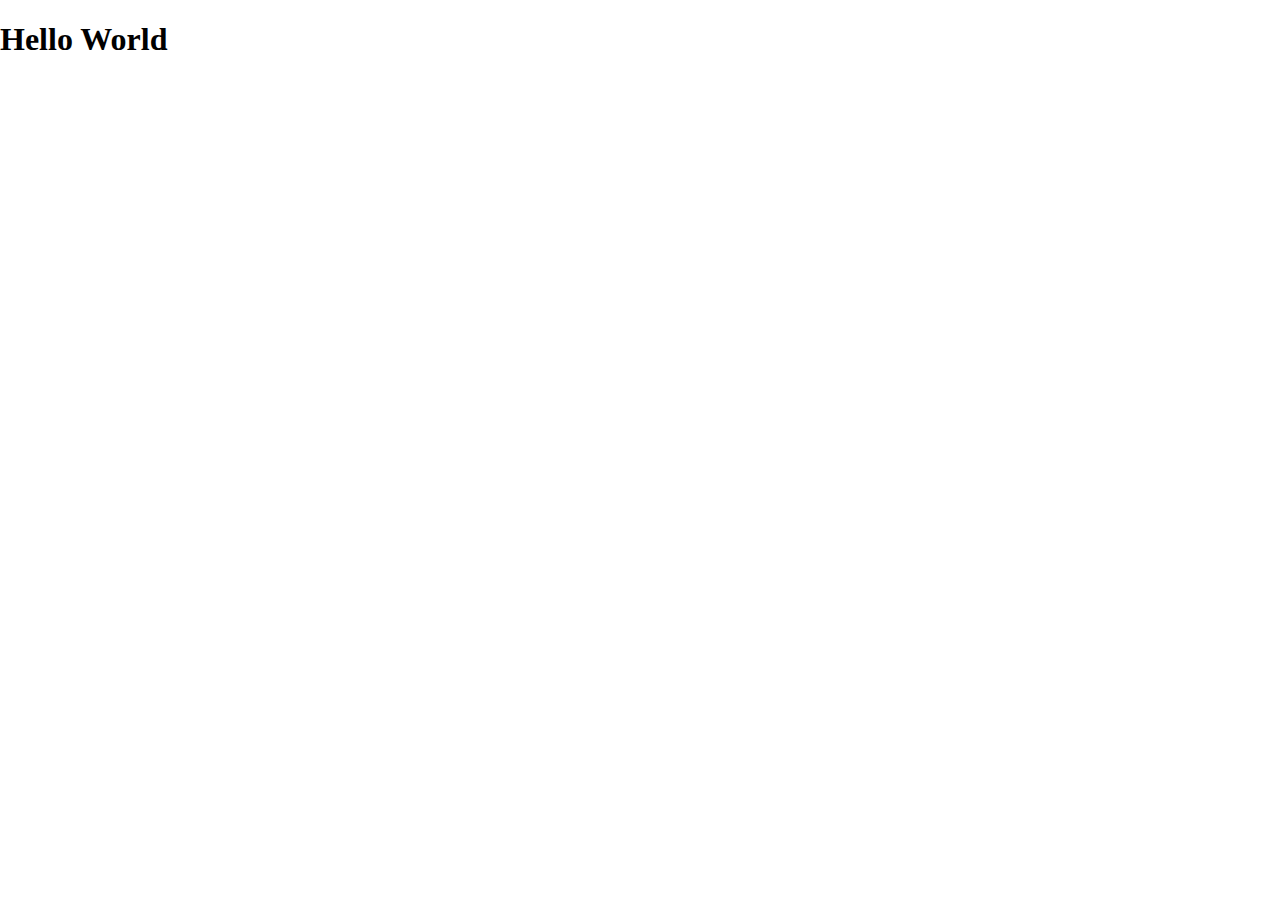
==== index.html @ 60ccfcd6 "first commit" ====
<!DOCTYPE html>
<html lang="en">
  <head>
    <meta charset="UTF-8" />
    <meta http-equiv="X-UA-Compatible" content="IE=edge" />
    <meta name="viewport" content="width=device-width, initial-scale=1.0" />
    <link rel="preconnect" href="https://fonts.googleapis.com">
    <link rel="preconnect" href="https://fonts.gstatic.com" crossorigin>
    <link href="https://fonts.googleapis.com/css2?family=Josefin+Sans:wght@300;400;700&family=Roboto&display=swap" rel="stylesheet">
    <link rel="stylesheet" href="./styles/style.css" />
    <title>Planted</title>
  </head>
  <body>
    <h1 class="style">Hello World</h1>
  </body>
</html>
---- styles/style.css ----
@import url("https://fonts.googleapis.com/css2?family=Roboto:wght@500&display=swap");
html {
  line-height: 1.15;
  -ms-text-size-adjust: 100%;
  -webkit-text-size-adjust: 100%;
}

body {
  margin: 0;
}

article,
aside,
footer,
header,
nav,
section {
  display: block;
}

h1 {
  font-size: 2em;
  margin: 0.67em 0;
}

figcaption,
figure,
main {
  display: block;
}

figure {
  margin: 1em 40px;
}

hr {
  -webkit-box-sizing: content-box;
          box-sizing: content-box;
  height: 0;
  overflow: visible;
}

pre {
  font-family: monospace, monospace;
  font-size: 1em;
}

a {
  background-color: transparent;
  -webkit-text-decoration-skip: objects;
}

abbr[title] {
  border-bottom: none;
  text-decoration: underline;
  -webkit-text-decoration: underline dotted;
          text-decoration: underline dotted;
}

b,
strong {
  font-weight: inherit;
}

b,
strong {
  font-weight: bolder;
}

code,
kbd,
samp {
  font-family: monospace, monospace;
  font-size: 1em;
}

dfn {
  font-style: italic;
}

mark {
  background-color: #ff0;
  color: #000;
}

small {
  font-size: 80%;
}

sub,
sup {
  font-size: 75%;
  line-height: 0;
  position: relative;
  vertical-align: baseline;
}

sub {
  bottom: -0.25em;
}

sup {
  top: -0.5em;
}

audio,
video {
  display: inline-block;
}

audio:not([controls]) {
  display: none;
  height: 0;
}

img {
  border-style: none;
}

svg:not(:root) {
  overflow: hidden;
}

button,
input,
optgroup,
select,
textarea {
  font-family: sans-serif;
  font-size: 100%;
  line-height: 1.15;
  margin: 0;
}

button,
input {
  overflow: visible;
}

button,
select {
  text-transform: none;
}

button,
html [type=button],
[type=reset],
[type=submit] {
  -webkit-appearance: button;
}

button::-moz-focus-inner,
[type=button]::-moz-focus-inner,
[type=reset]::-moz-focus-inner,
[type=submit]::-moz-focus-inner {
  border-style: none;
  padding: 0;
}

button:-moz-focusring,
[type=button]:-moz-focusring,
[type=reset]:-moz-focusring,
[type=submit]:-moz-focusring {
  outline: 1px dotted ButtonText;
}

fieldset {
  padding: 0.35em 0.75em 0.625em;
}

legend {
  -webkit-box-sizing: border-box;
          box-sizing: border-box;
  color: inherit;
  display: table;
  max-width: 100%;
  padding: 0;
  white-space: normal;
}

progress {
  display: inline-block;
  vertical-align: baseline;
}

textarea {
  overflow: auto;
}

[type=checkbox],
[type=radio] {
  -webkit-box-sizing: border-box;
          box-sizing: border-box;
  padding: 0;
}

[type=number]::-webkit-inner-spin-button,
[type=number]::-webkit-outer-spin-button {
  height: auto;
}

[type=search] {
  -webkit-appearance: textfield;
  outline-offset: -2px;
}

[type=search]::-webkit-search-cancel-button,
[type=search]::-webkit-search-decoration {
  -webkit-appearance: none;
}

::-webkit-file-upload-button {
  -webkit-appearance: button;
  font: inherit;
}

details,
menu {
  display: block;
}

summary {
  display: list-item;
}

canvas {
  display: inline-block;
}

template {
  display: none;
}

[hidden] {
  display: none;
}

html {
  -webkit-box-sizing: border-box;
  box-sizing: border-box;
}

*,
*:before,
*:after {
  -webkit-box-sizing: inherit;
          box-sizing: inherit;
}

.sr-only {
  position: absolute;
  width: 1px;
  height: 1px;
  margin: -1px;
  border: 0;
  padding: 0;
  white-space: nowrap;
  -webkit-clip-path: inset(100%);
          clip-path: inset(100%);
  clip: rect(0 0 0 0);
  overflow: hidden;
}
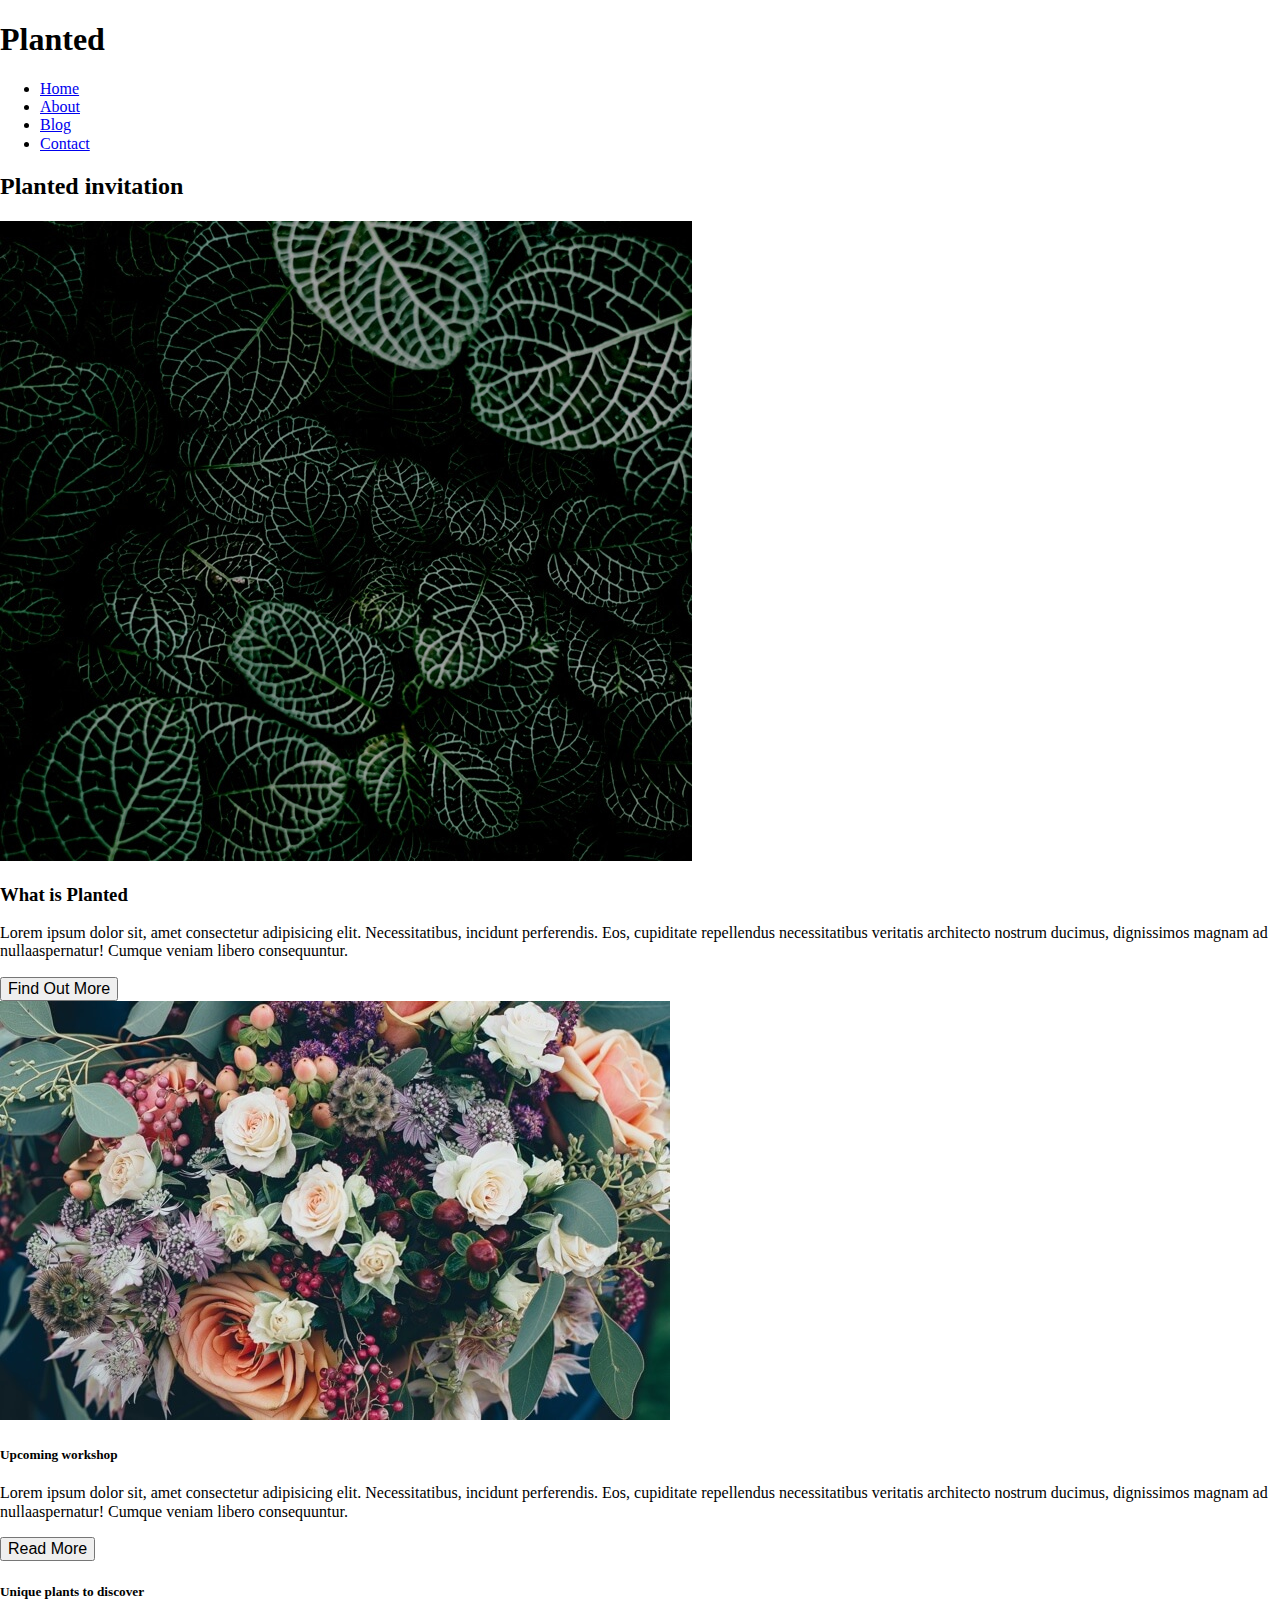
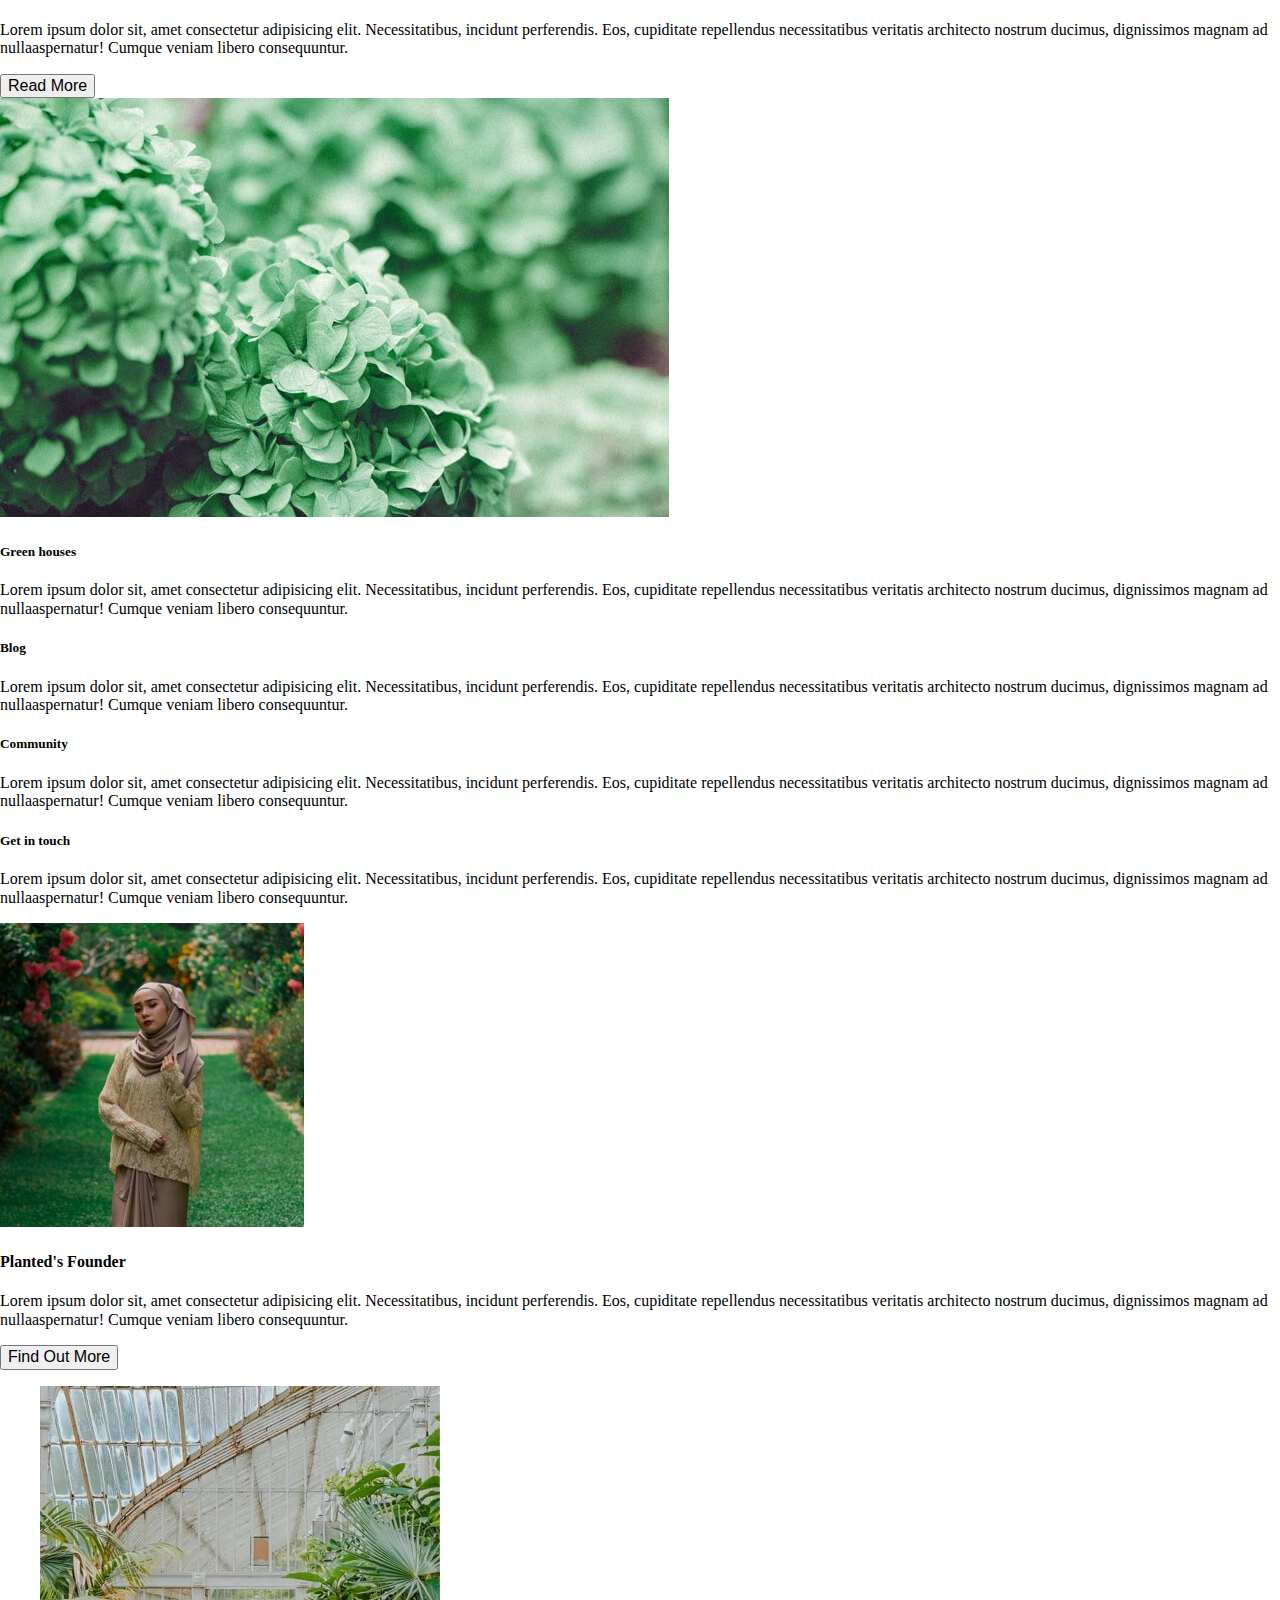
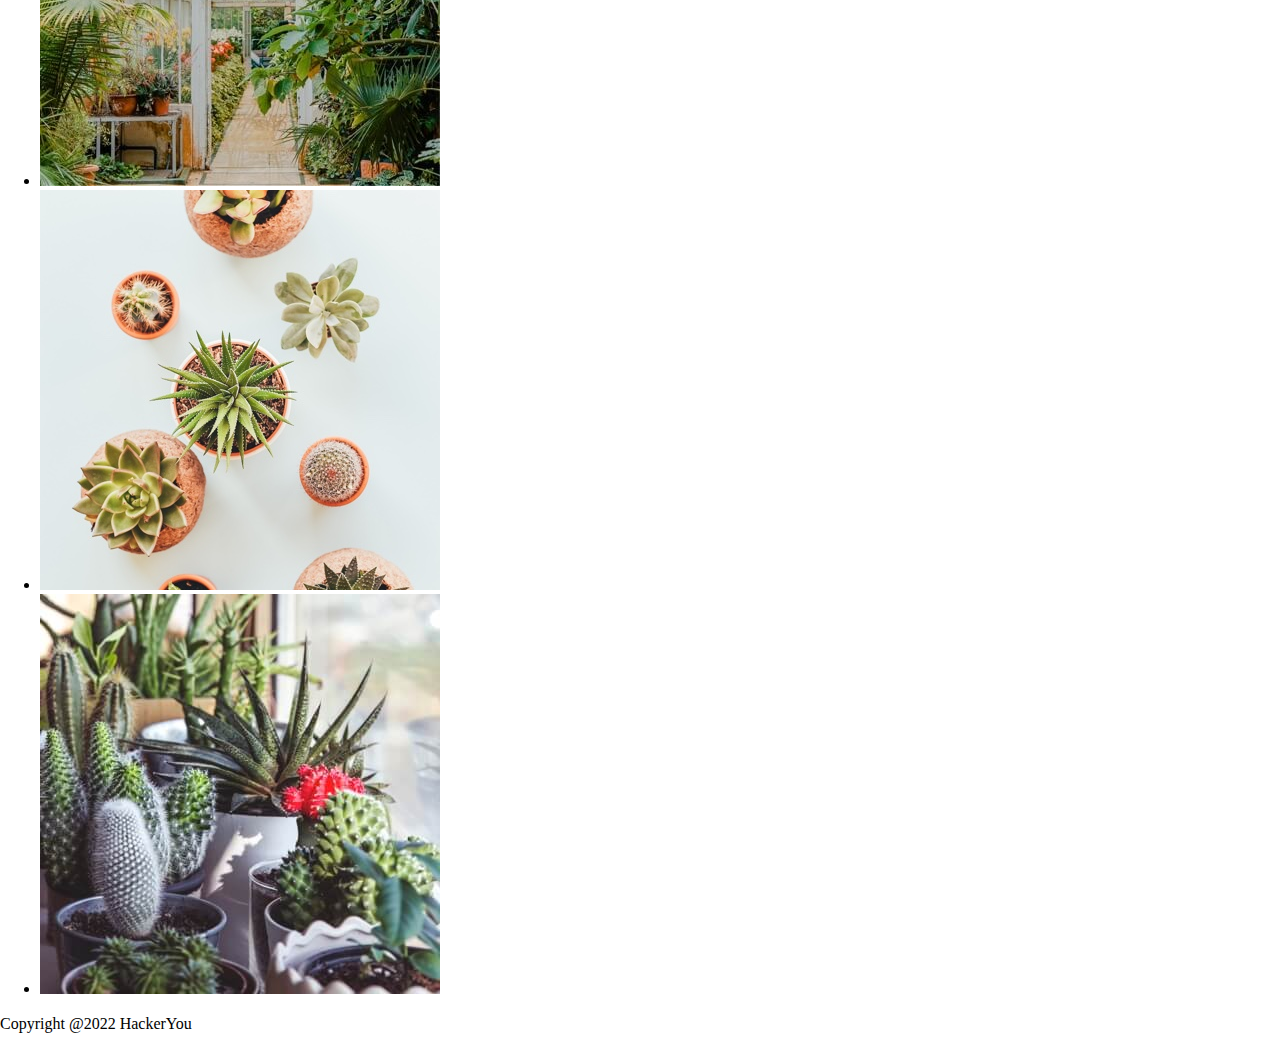
==== commit 60f3e945: "finished the index.html and contact.html files" ====
--- a/index.html
+++ b/index.html
@@ -4,13 +4,191 @@
     <meta charset="UTF-8" />
     <meta http-equiv="X-UA-Compatible" content="IE=edge" />
     <meta name="viewport" content="width=device-width, initial-scale=1.0" />
-    <link rel="preconnect" href="https://fonts.googleapis.com">
-    <link rel="preconnect" href="https://fonts.gstatic.com" crossorigin>
-    <link href="https://fonts.googleapis.com/css2?family=Josefin+Sans:wght@300;400;700&family=Roboto&display=swap" rel="stylesheet">
+    <link rel="preconnect" href="https://fonts.googleapis.com" />
+    <link rel="preconnect" href="https://fonts.gstatic.com" crossorigin />
+    <link
+      href="https://fonts.googleapis.com/css2?family=Josefin+Sans:wght@300;400;700&family=Roboto&display=swap"
+      rel="stylesheet"
+    />
     <link rel="stylesheet" href="./styles/style.css" />
     <title>Planted</title>
   </head>
   <body>
-    <h1 class="style">Hello World</h1>
+    <header>
+      <div class="headerNav wrapper">
+        <nav class="nav">
+          <h1>Planted</h1>
+          <ul>
+            <li><a href="#home">Home</a></li>
+            <li><a href="#about">About</a></li>
+            <li><a href="#blog">Blog</a></li>
+            <li><a href="#contact">Contact</a></li>
+          </ul>
+        </nav>
+      </div>
+
+      <div class="headerContent wrapper">
+        <div class="contentContainer">
+          <h2>Planted <span>invitation</span></h2>
+        </div>
+      </div>
+      <div class="headerImgContainer wrapper">
+        <img
+          src="./planted-final-assets/header-box.jpg"
+          alt="An arial view of multiple leaves of plants"
+        />
+      </div>
+    </header>
+    <main>
+      <section class="about" id="about">
+        <div class="aboutContainer wrapper">
+          <h3>What is Planted</h3>
+          <p>
+            Lorem ipsum dolor sit, amet consectetur adipisicing elit.
+            Necessitatibus, incidunt perferendis. Eos, cupiditate repellendus
+            necessitatibus veritatis architecto nostrum ducimus, dignissimos
+            magnam ad nullaaspernatur! Cumque veniam libero consequuntur.
+          </p>
+          <button class="solid">Find Out More</button>
+        </div>
+      </section>
+
+      <section class="workshop" id="workshop">
+        <div class="workshopImgContainer wrapper">
+          <img
+            src="./planted-final-assets/left-flowers.jpg"
+            alt="A flower bouquet of different flower types"
+          />
+        </div>
+
+        <div class="workshopContent wrapper">
+          <div class="contentContainer">
+            <h5>Upcoming workshop</h5>
+            <p>
+              Lorem ipsum dolor sit, amet consectetur adipisicing elit.
+              Necessitatibus, incidunt perferendis. Eos, cupiditate repellendus
+              necessitatibus veritatis architecto nostrum ducimus, dignissimos
+              magnam ad nullaaspernatur! Cumque veniam libero consequuntur.
+            </p>
+            <button>Read More</button>
+          </div>
+        </div>
+
+        <div class="discoverContent wrapper">
+          <div class="contentContainer">
+            <h5>Unique plants to discover</h5>
+            <p>
+              Lorem ipsum dolor sit, amet consectetur adipisicing elit.
+              Necessitatibus, incidunt perferendis. Eos, cupiditate repellendus
+              necessitatibus veritatis architecto nostrum ducimus, dignissimos
+              magnam ad nullaaspernatur! Cumque veniam libero consequuntur.
+            </p>
+            <button>Read More</button>
+          </div>
+        </div>
+
+        <div class="discoverImgContainer wrapper">
+          <img
+            src="./planted-final-assets/right-flowers.jpg"
+            alt="Green plant of some sort"
+          />
+        </div>
+      </section>
+
+      <section class="icons" id="icons">
+        <div class="four-icons wrapper">
+          <div class="contentContainer">
+            <h5>Green houses</h5>
+            <p>
+              Lorem ipsum dolor sit, amet consectetur adipisicing elit.
+              Necessitatibus, incidunt perferendis. Eos, cupiditate repellendus
+              necessitatibus veritatis architecto nostrum ducimus, dignissimos
+              magnam ad nullaaspernatur! Cumque veniam libero consequuntur.
+            </p>
+          </div>
+          <div class="contentContainer">
+            <h5>Blog</h5>
+            <p>
+              Lorem ipsum dolor sit, amet consectetur adipisicing elit.
+              Necessitatibus, incidunt perferendis. Eos, cupiditate repellendus
+              necessitatibus veritatis architecto nostrum ducimus, dignissimos
+              magnam ad nullaaspernatur! Cumque veniam libero consequuntur.
+            </p>
+          </div>
+          <div class="contentContainer">
+            <h5>Community</h5>
+            <p>
+              Lorem ipsum dolor sit, amet consectetur adipisicing elit.
+              Necessitatibus, incidunt perferendis. Eos, cupiditate repellendus
+              necessitatibus veritatis architecto nostrum ducimus, dignissimos
+              magnam ad nullaaspernatur! Cumque veniam libero consequuntur.
+            </p>
+          </div>
+          <div class="contentContainer">
+            <h5>Get in touch</h5>
+            <p>
+              Lorem ipsum dolor sit, amet consectetur adipisicing elit.
+              Necessitatibus, incidunt perferendis. Eos, cupiditate repellendus
+              necessitatibus veritatis architecto nostrum ducimus, dignissimos
+              magnam ad nullaaspernatur! Cumque veniam libero consequuntur.
+            </p>
+          </div>
+        </div>
+      </section>
+
+      <section class="background-img" id="background-img"></section>
+
+      <section class="founder" id="founder">
+        <div class="founder wrapper">
+          <div class="imageContainer">
+            <img
+              src="./planted-final-assets/founder.jpg"
+              alt="Planted's founder picture in a garden."
+            />
+          </div>
+          <div class="textContainer">
+            <h4>Planted's Founder</h4>
+            <p>
+              Lorem ipsum dolor sit, amet consectetur adipisicing elit.
+              Necessitatibus, incidunt perferendis. Eos, cupiditate repellendus
+              necessitatibus veritatis architecto nostrum ducimus, dignissimos
+              magnam ad nullaaspernatur! Cumque veniam libero consequuntur.
+            </p>
+          </div>
+          <button class="solid">Find Out More</button>
+        </div>
+      </section>
+
+      <section class="gallery" id="gallery">
+        <div class="gallery wrapper">
+          <ul>
+            <li>
+              <img
+                src="./planted-final-assets/gallery-image-1.jpg"
+                alt="A greenhouse building with plants"
+              />
+            </li>
+            <li>
+              <img
+                src="./planted-final-assets/gallery-image-2.jpg"
+                alt="Cactus Plants"
+              />
+            </li>
+            <li>
+              <img
+                src="./planted-final-assets/gallery-image-3.jpg"
+                alt="More Cactus Plants"
+              />
+            </li>
+          </ul>
+        </div>
+      </section>
+
+      <div class="copyright">
+        <div class="wrapper">
+          <p class="smallCopy">Copyright @2022 HackerYou</p>
+        </div>
+      </div>
+    </main>
   </body>
 </html>
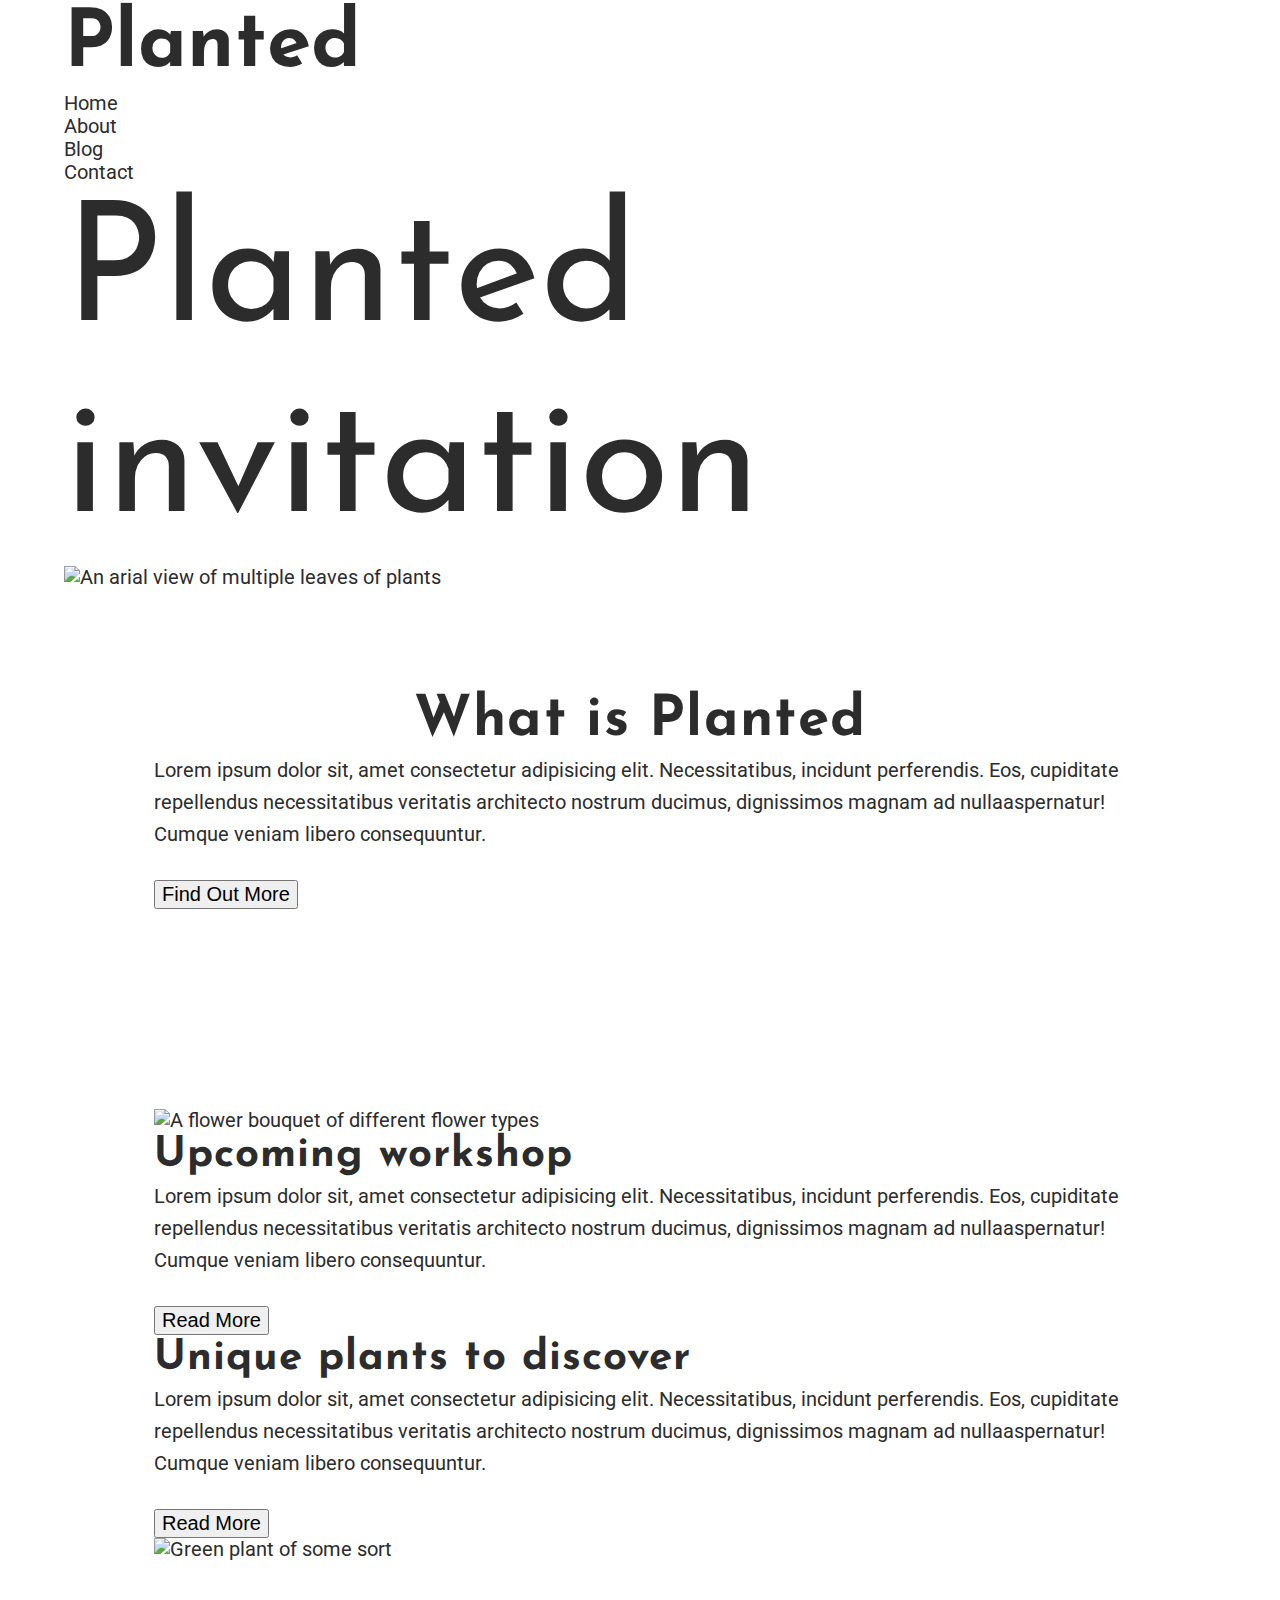
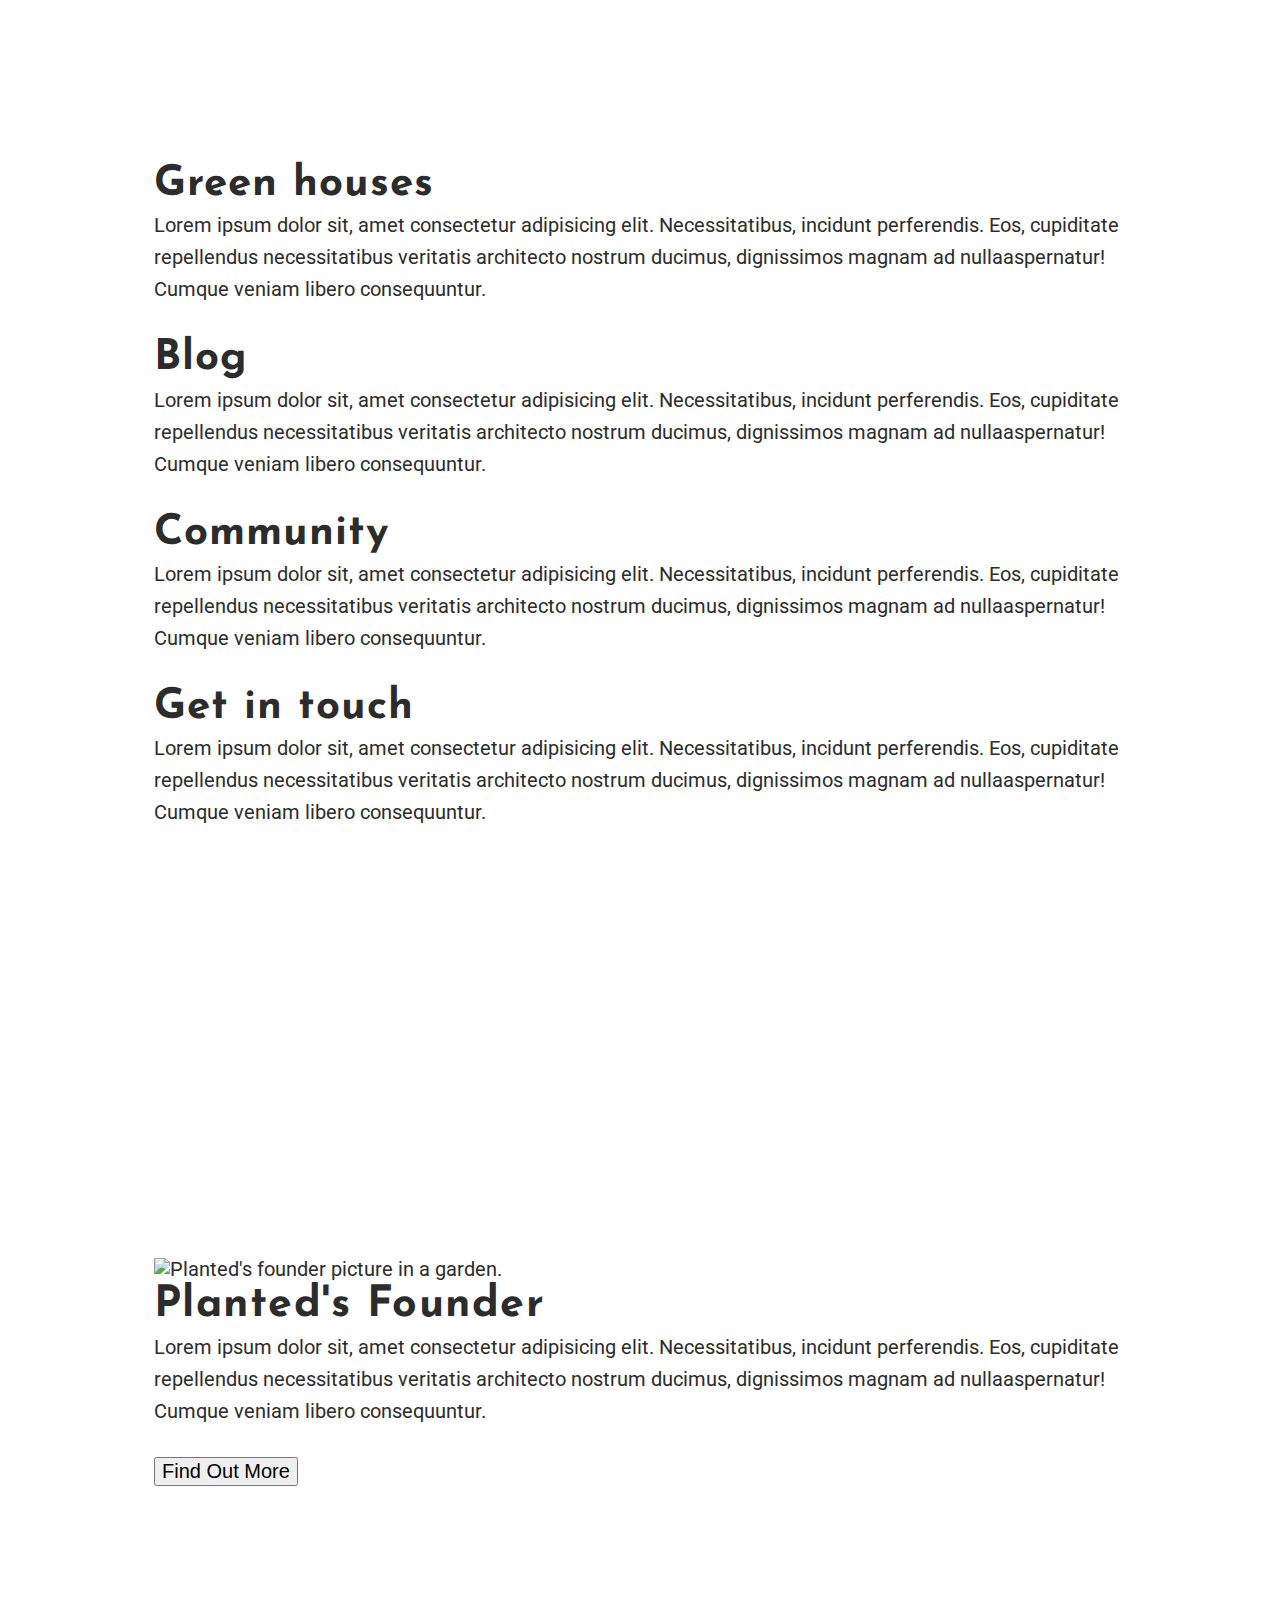
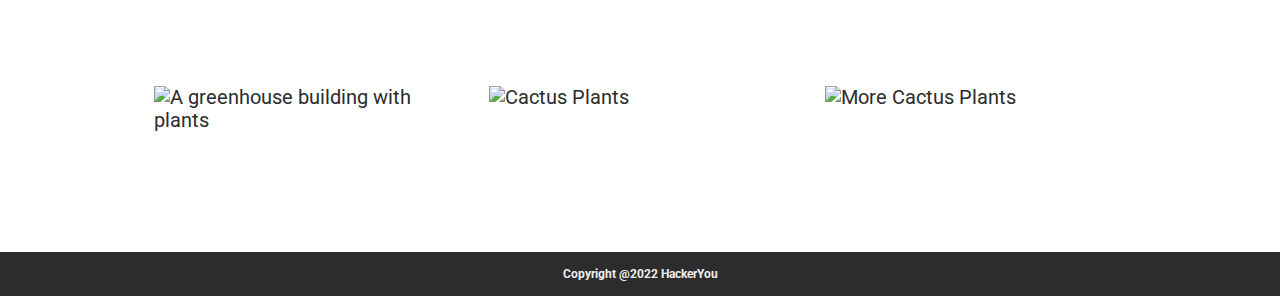
==== commit fd380a0f: "finished the typography partial and the gallery section" ====
--- a/index.html
+++ b/index.html
@@ -17,7 +17,7 @@
     <header>
       <div class="headerNav wrapper">
         <nav class="nav">
-          <h1>Planted</h1>
+          <h2>Planted</h2>
           <ul>
             <li><a href="#home">Home</a></li>
             <li><a href="#about">About</a></li>
@@ -29,12 +29,12 @@
 
       <div class="headerContent wrapper">
         <div class="contentContainer">
-          <h2>Planted <span>invitation</span></h2>
+          <h1>Planted <span>invitation</span></h1>
         </div>
       </div>
       <div class="headerImgContainer wrapper">
         <img
-          src="./planted-final-assets/header-box.jpg"
+          src="./assets/header-box.jpg"
           alt="An arial view of multiple leaves of plants"
         />
       </div>
@@ -56,7 +56,7 @@
       <section class="workshop" id="workshop">
         <div class="workshopImgContainer wrapper">
           <img
-            src="./planted-final-assets/left-flowers.jpg"
+            src="./assets/left-flowers.jpg"
             alt="A flower bouquet of different flower types"
           />
         </div>
@@ -89,7 +89,7 @@
 
         <div class="discoverImgContainer wrapper">
           <img
-            src="./planted-final-assets/right-flowers.jpg"
+            src="./assets/right-flowers.jpg"
             alt="Green plant of some sort"
           />
         </div>
@@ -142,7 +142,7 @@
         <div class="founder wrapper">
           <div class="imageContainer">
             <img
-              src="./planted-final-assets/founder.jpg"
+              src="./assets/founder.jpg"
               alt="Planted's founder picture in a garden."
             />
           </div>
@@ -164,19 +164,19 @@
           <ul>
             <li>
               <img
-                src="./planted-final-assets/gallery-image-1.jpg"
+                src="./assets/gallery-image-1.jpg"
                 alt="A greenhouse building with plants"
               />
             </li>
             <li>
               <img
-                src="./planted-final-assets/gallery-image-2.jpg"
+                src="./assets/gallery-image-2.jpg"
                 alt="Cactus Plants"
               />
             </li>
             <li>
               <img
-                src="./planted-final-assets/gallery-image-3.jpg"
+                src="./assets/gallery-image-3.jpg"
                 alt="More Cactus Plants"
               />
             </li>
--- a/styles/style.css
+++ b/styles/style.css
@@ -1,4 +1,3 @@
-@import url("https://fonts.googleapis.com/css2?family=Roboto:wght@500&display=swap");
 html {
   line-height: 1.15;
   -ms-text-size-adjust: 100%;
@@ -259,4 +258,143 @@
           clip-path: inset(100%);
   clip: rect(0 0 0 0);
   overflow: hidden;
+}
+
+html {
+  font-size: 125%;
+}
+
+body {
+  font-family: "Roboto", sans-serif;
+  font-size: 1rem;
+  color: #2C2C2C;
+}
+
+h1,
+h2,
+h3,
+h4,
+h5,
+h6,
+blockquote {
+  font-family: "Josefin Sans";
+  font-weight: normal;
+  color: #2C2C2C;
+  margin: 0;
+}
+
+h1 {
+  font-size: 8.3rem;
+}
+
+h2 {
+  font-size: 4rem;
+  line-height: 4.6rem;
+  font-weight: bold;
+}
+
+h3 {
+  font-size: 2.815rem;
+  font-weight: bold;
+  letter-spacing: 1.3px;
+  text-align: center;
+}
+
+h4 {
+  font-size: 2.15rem;
+  font-weight: bold;
+  letter-spacing: 1.3px;
+}
+
+h5 {
+  font-size: 2.1rem;
+  font-weight: bold;
+  letter-spacing: 1px;
+}
+
+h6 {
+  font-size: 1.6rem;
+  font-weight: bold;
+  letter-spacing: 1px;
+}
+
+p {
+  line-height: 1.6rem;
+  font-size: 1rem;
+  margin: 0 0 30px 0;
+}
+p.smallCopy {
+  font-size: 0.6rem;
+  line-height: 1.2rem;
+  font-weight: bold;
+  margin: 0;
+}
+
+ul,
+li,
+a,
+input {
+  padding: 0;
+  margin: 0;
+}
+
+ul {
+  list-style: none;
+}
+
+a {
+  text-decoration: none;
+  color: inherit;
+  cursor: pointer;
+  -webkit-transition: 0.3s;
+  transition: 0.3s;
+}
+
+.wrapper {
+  max-width: 1260px;
+  width: 90%;
+  margin: 0 auto;
+}
+
+img {
+  max-width: 100%;
+  display: block;
+  height: auto;
+}
+
+section {
+  padding: 100px;
+}
+
+.gallery {
+  background-size: cover;
+}
+
+.gallery h2 {
+  text-align: center;
+  margin-bottom: 40px;
+}
+
+.gallery ul {
+  display: -webkit-box;
+  display: -ms-flexbox;
+  display: flex;
+  -ms-flex-wrap: wrap;
+      flex-wrap: wrap;
+  -webkit-box-pack: justify;
+      -ms-flex-pack: justify;
+          justify-content: space-between;
+}
+
+.gallery li {
+  -ms-flex-preferred-size: 31%;
+      flex-basis: 31%;
+  margin-bottom: 20px;
+}
+
+.copyright {
+  padding: 10px 0;
+  text-align: center;
+  background-color: #2C2C2C;
+  color: #F0EFED;
 }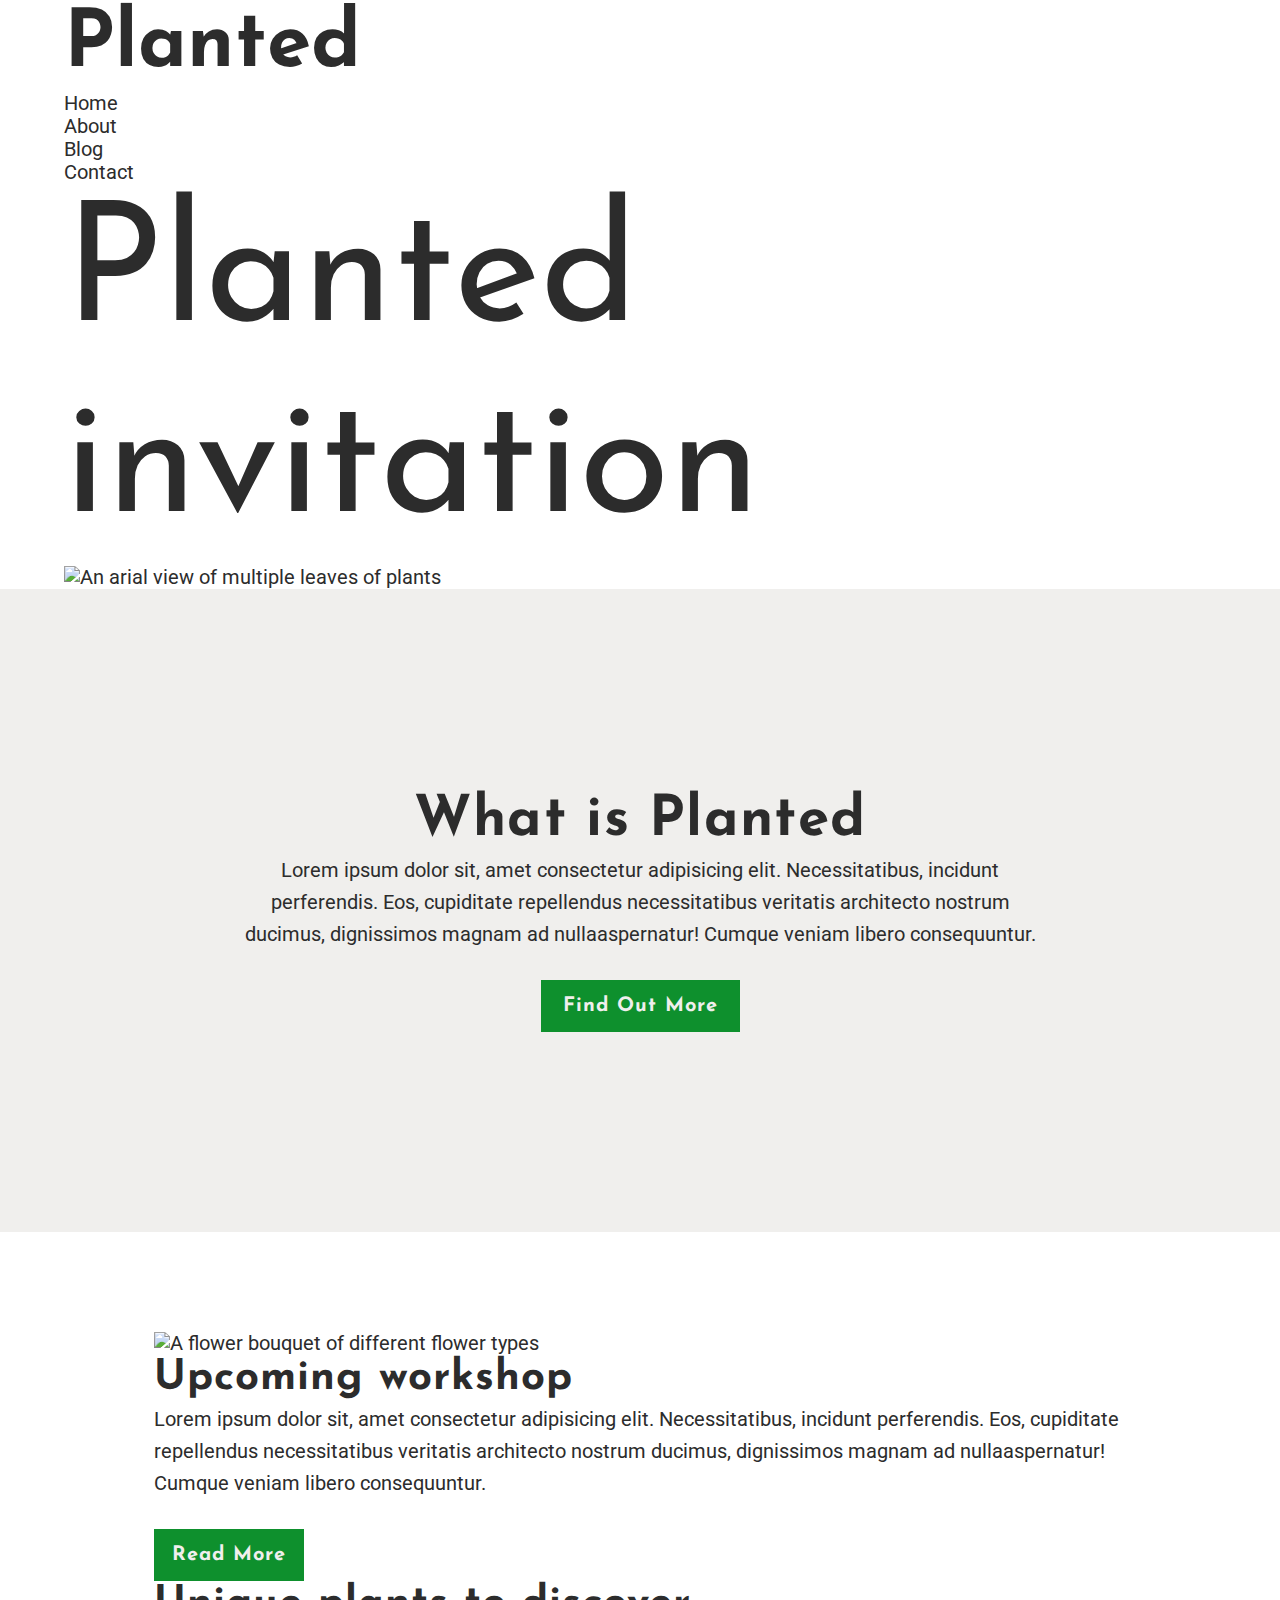
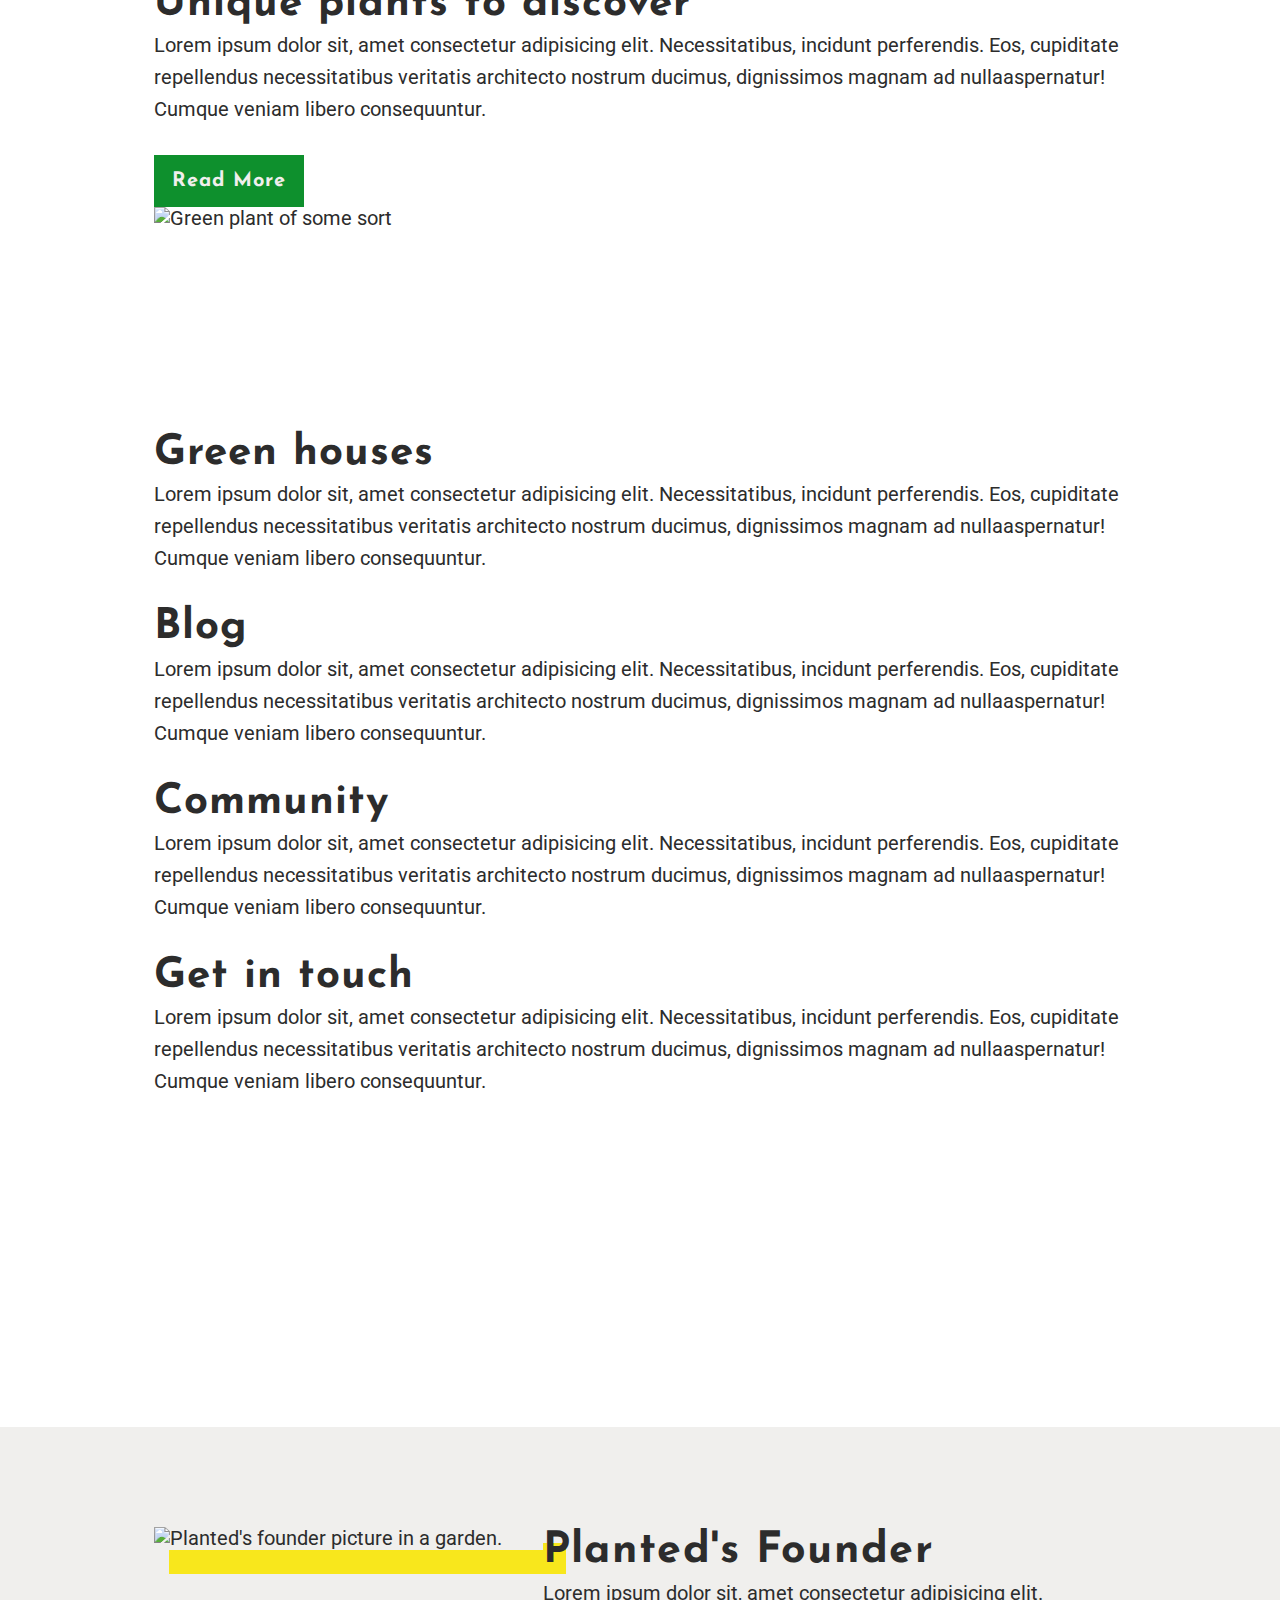
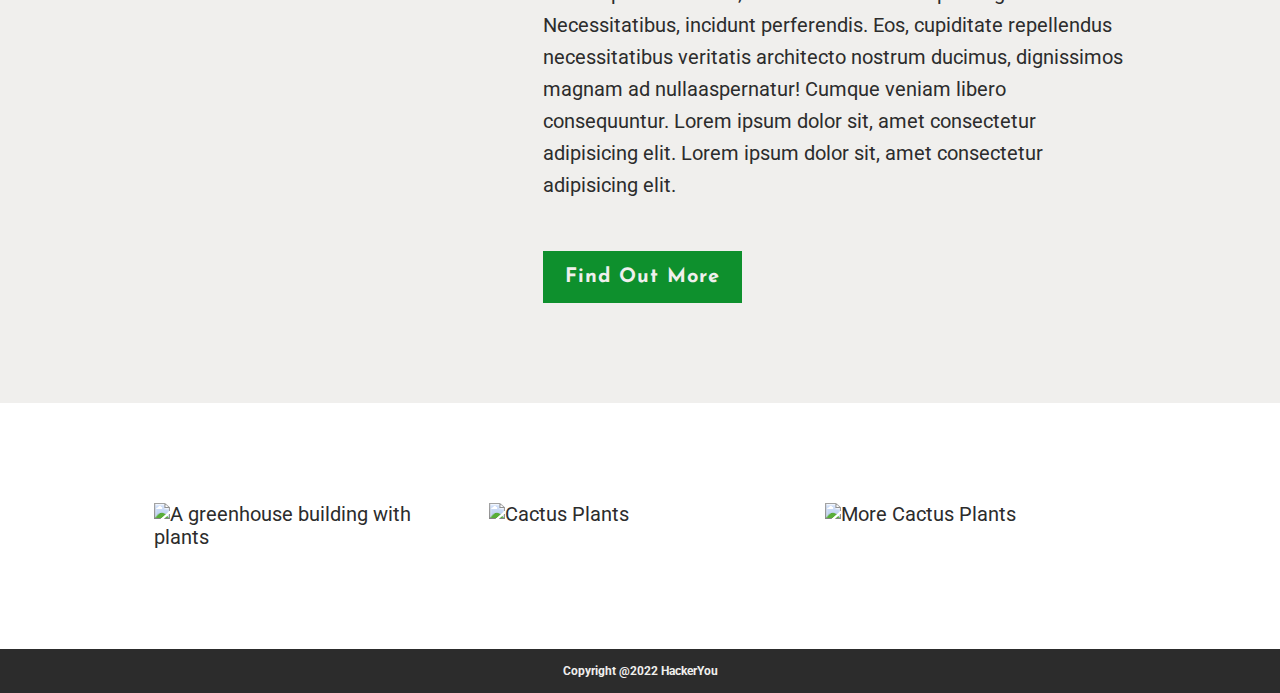
==== commit 5151d75e: "finished the founder section and the about section of the home page" ====
--- a/index.html
+++ b/index.html
@@ -153,9 +153,11 @@
               Necessitatibus, incidunt perferendis. Eos, cupiditate repellendus
               necessitatibus veritatis architecto nostrum ducimus, dignissimos
               magnam ad nullaaspernatur! Cumque veniam libero consequuntur.
+              Lorem ipsum dolor sit, amet consectetur adipisicing elit.
+              Lorem ipsum dolor sit, amet consectetur adipisicing elit.
             </p>
+            <button class="solid">Find Out More</button>
           </div>
-          <button class="solid">Find Out More</button>
         </div>
       </section>
 
--- a/styles/style.css
+++ b/styles/style.css
@@ -362,6 +362,32 @@
   height: auto;
 }
 
+button {
+  font-family: "Josefin Sans";
+  color: #F0EFED;
+  font-size: 1rem;
+  font-weight: bold;
+  text-align: center;
+  line-height: 1.6rem;
+  letter-spacing: 1px;
+  cursor: pointer;
+  -webkit-transition: 0.3s;
+  transition: 0.3s;
+  background-color: #0E902D;
+  padding: 8px 16px;
+  border: 2px solid #0E902D;
+}
+button.solid {
+  color: #F0EFED;
+  background-color: #0E902D;
+  padding: 8px 20px;
+}
+button.submit {
+  color: #F0EFED;
+  background-color: #0E902D;
+  padding: 8px 200px;
+}
+
 section {
   padding: 100px;
 }
@@ -369,12 +395,10 @@
 .gallery {
   background-size: cover;
 }
-
 .gallery h2 {
   text-align: center;
   margin-bottom: 40px;
 }
-
 .gallery ul {
   display: -webkit-box;
   display: -ms-flexbox;
@@ -385,11 +409,37 @@
       -ms-flex-pack: justify;
           justify-content: space-between;
 }
-
 .gallery li {
   -ms-flex-preferred-size: 31%;
       flex-basis: 31%;
-  margin-bottom: 20px;
+}
+
+.about {
+  padding: 200px;
+  background-color: #F0EFED;
+}
+.about .aboutContainer {
+  text-align: center;
+}
+
+.founder {
+  background: #F0EFED;
+  display: -webkit-box;
+  display: -ms-flexbox;
+  display: flex;
+}
+.founder .imageContainer {
+  width: 40%;
+}
+.founder img {
+  -webkit-box-shadow: 20px 0px 0px -20px #F8E71C, 19px 20px 0px 4px #F8E71C;
+          box-shadow: 20px 0px 0px -20px #F8E71C, 19px 20px 0px 4px #F8E71C;
+}
+.founder .textContainer {
+  width: 60%;
+}
+.founder .solid {
+  margin-top: 20px;
 }
 
 .copyright {
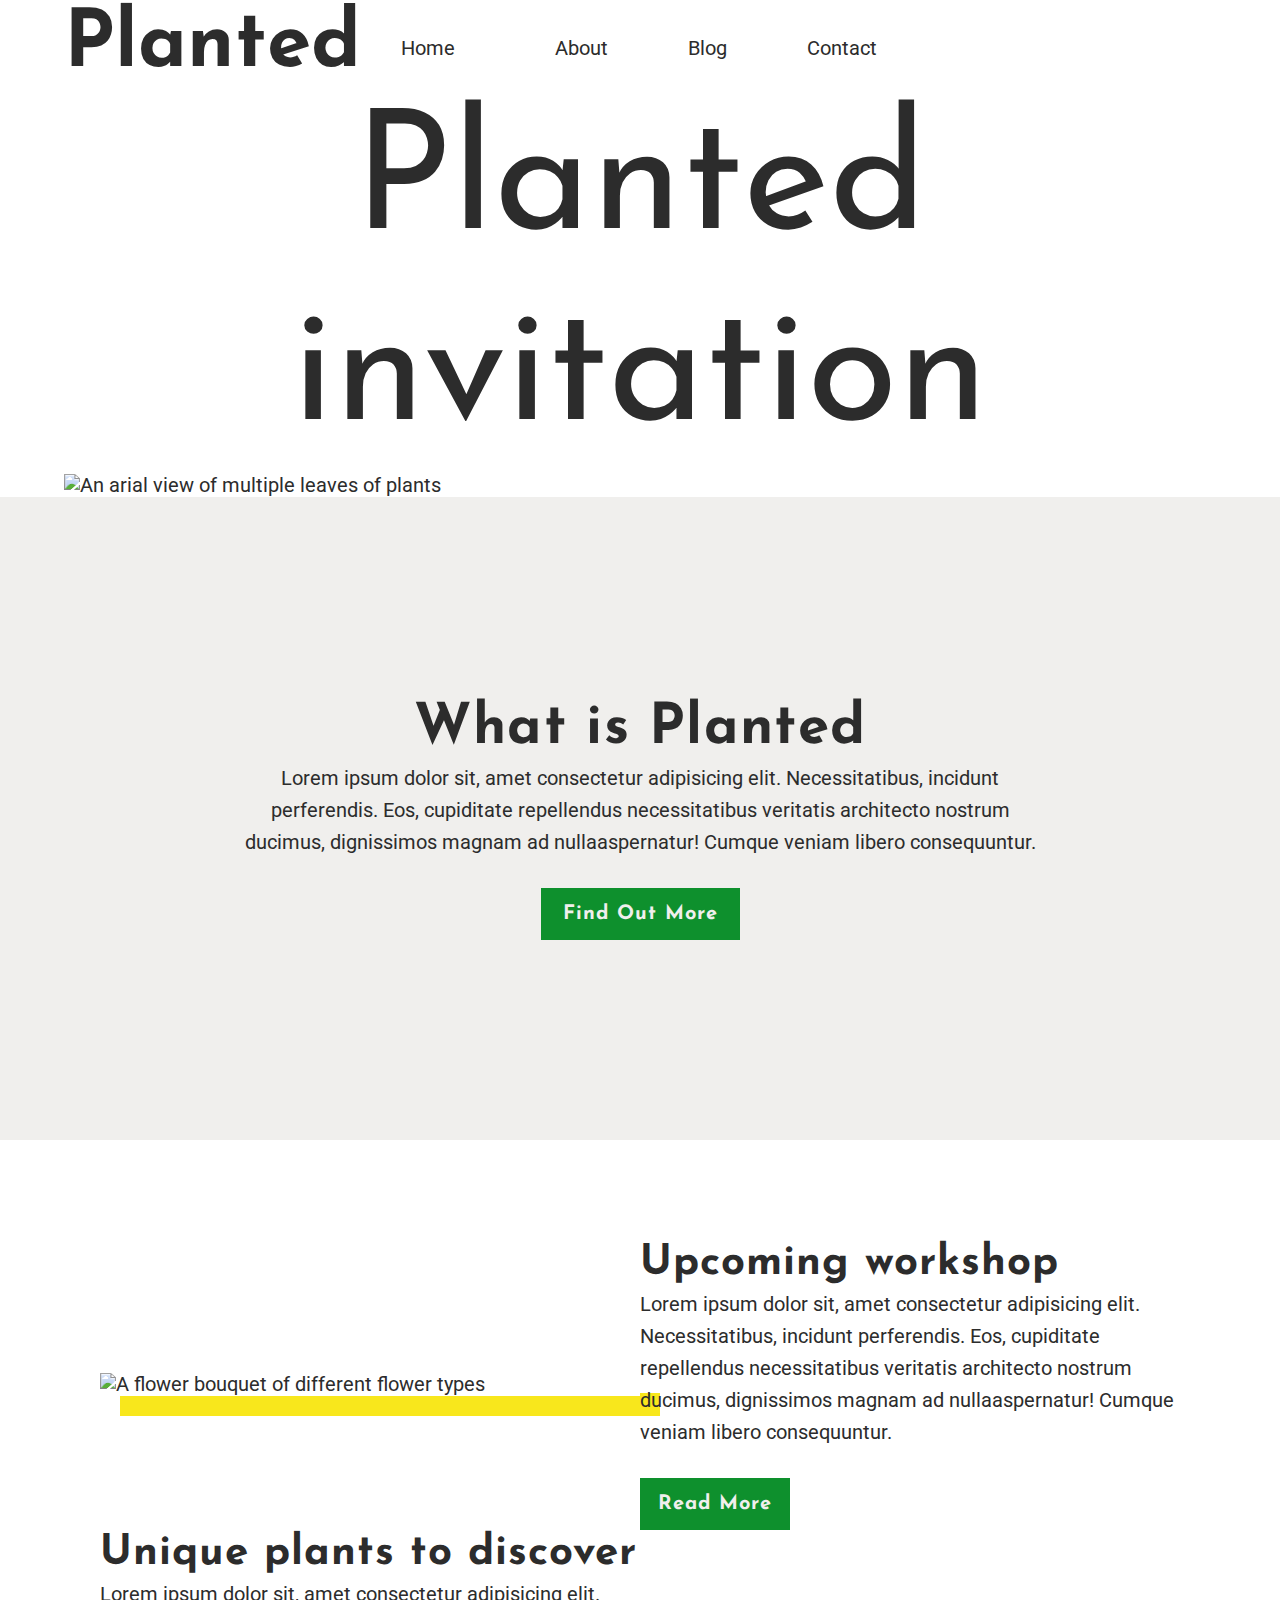
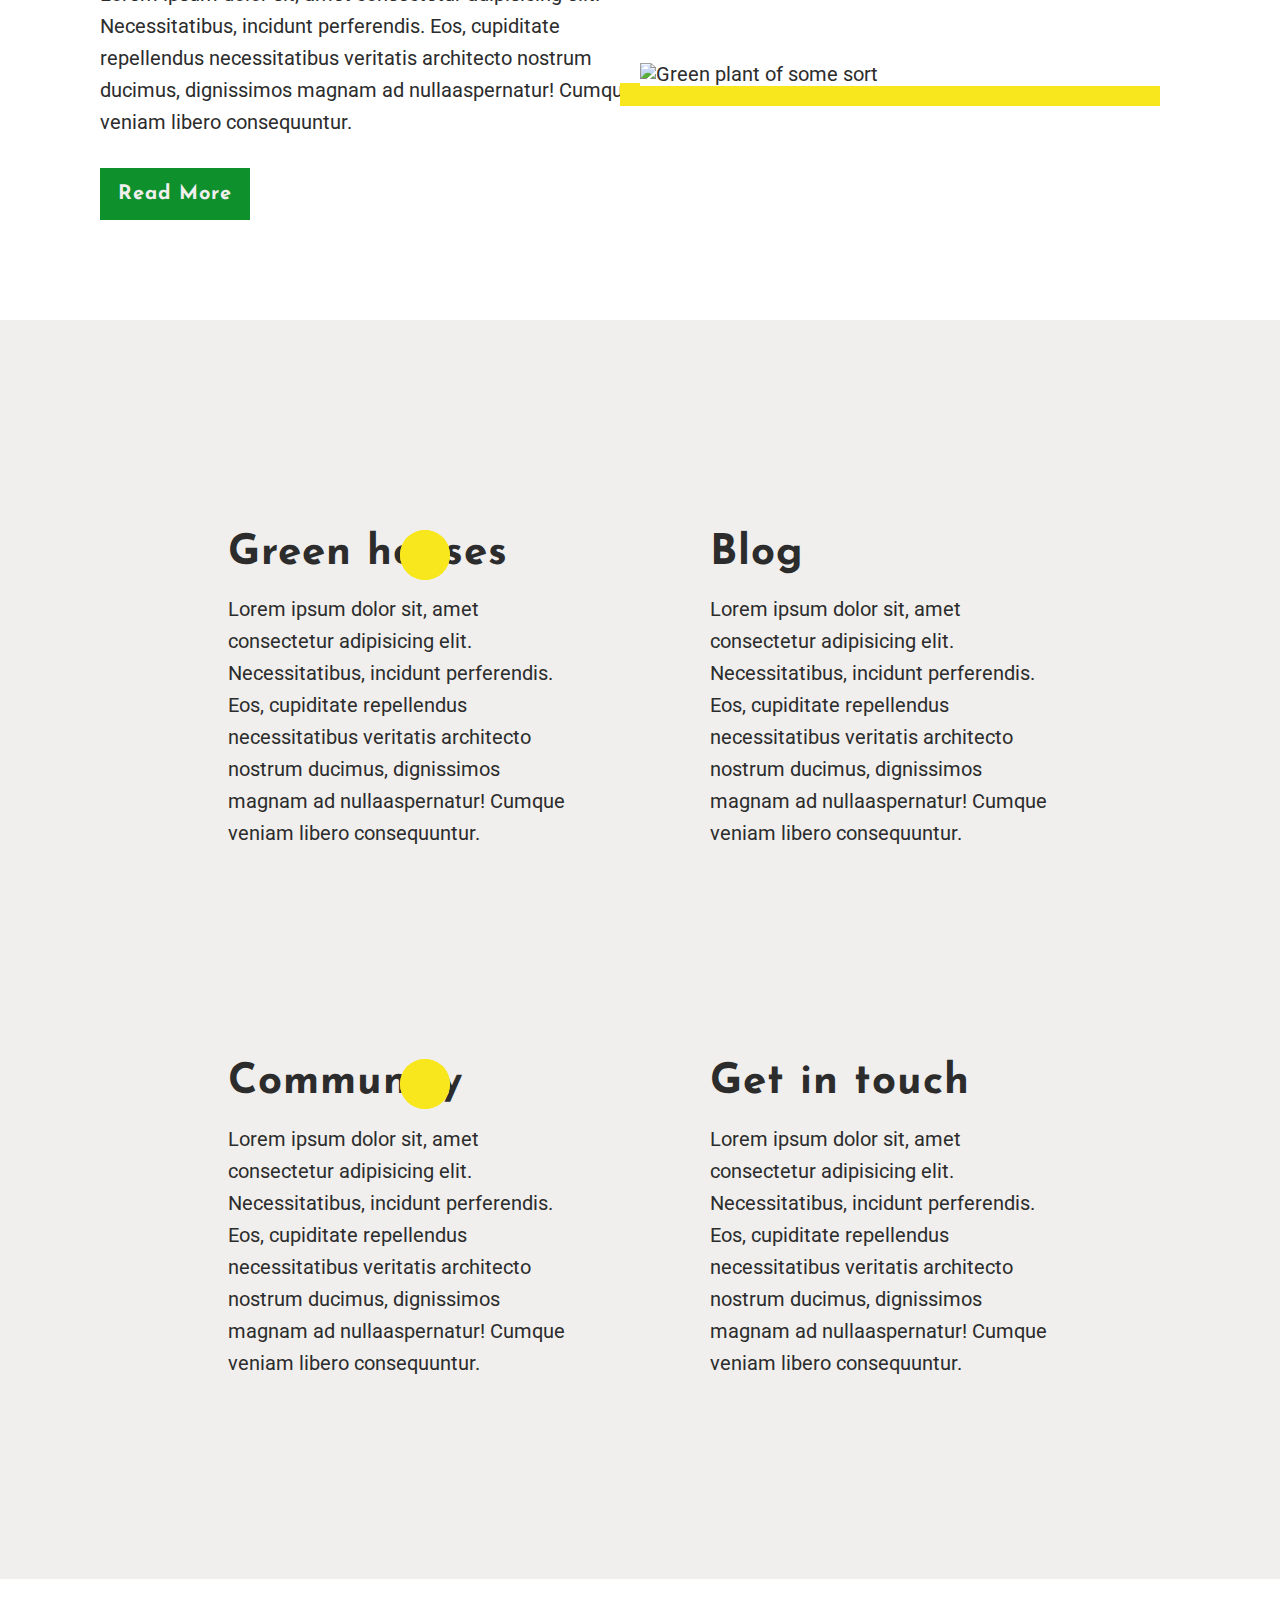
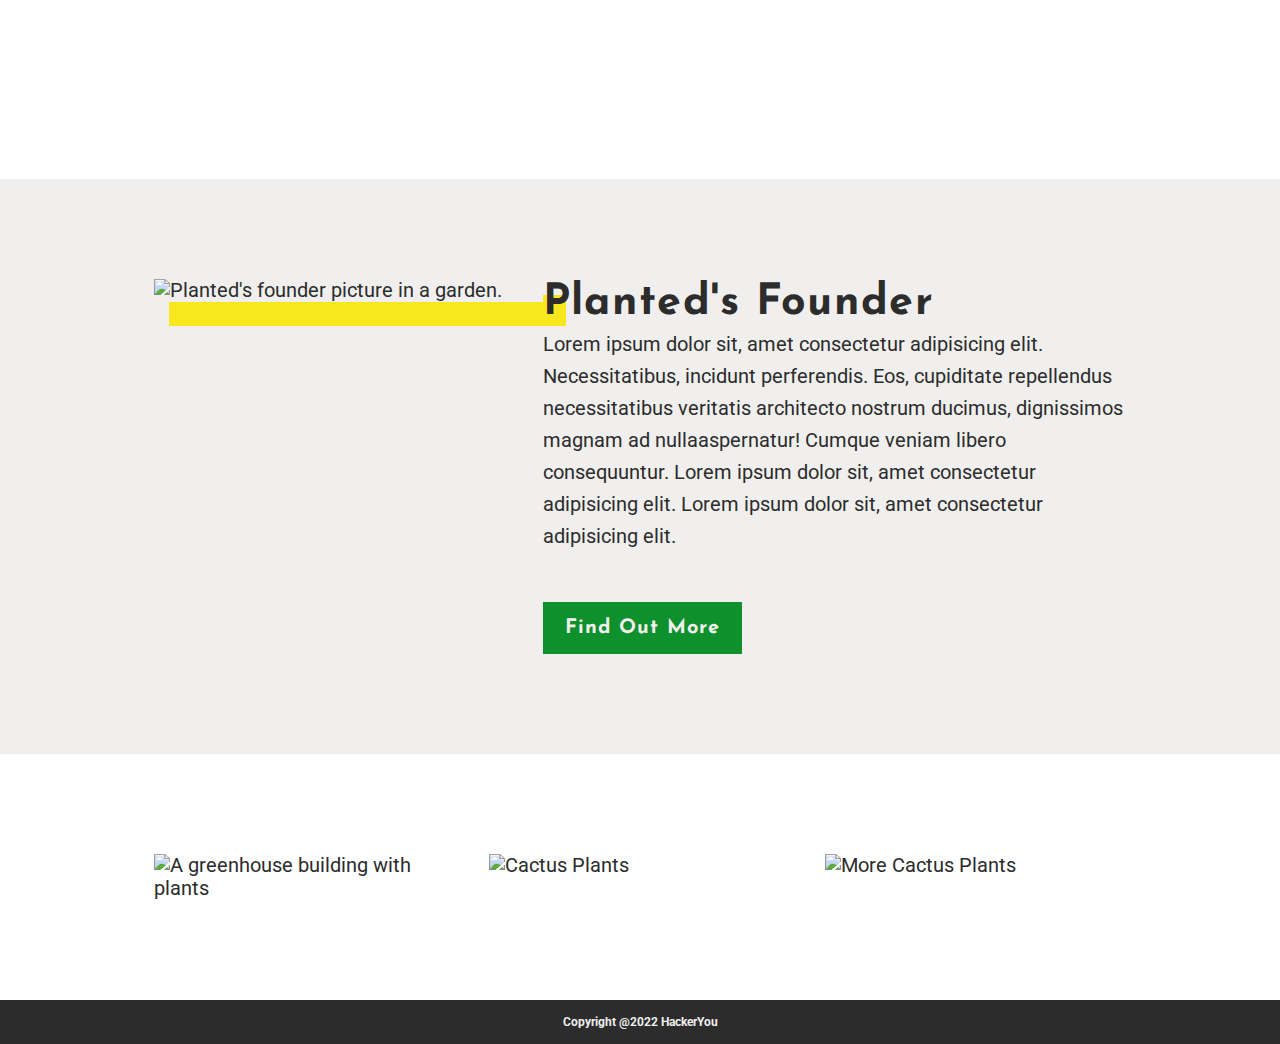
==== commit 91faaffd: "created a form partial and styled some parts of the blog page" ====
--- a/index.html
+++ b/index.html
@@ -10,6 +10,10 @@
       href="https://fonts.googleapis.com/css2?family=Josefin+Sans:wght@300;400;700&family=Roboto&display=swap"
       rel="stylesheet"
     />
+    <script
+      src="https://kit.fontawesome.com/fab76b7aa3.js"
+      crossorigin="anonymous"
+    ></script>
     <link rel="stylesheet" href="./styles/style.css" />
     <title>Planted</title>
   </head>
@@ -98,6 +102,7 @@
       <section class="icons" id="icons">
         <div class="four-icons wrapper">
           <div class="contentContainer">
+            <i class="fa-solid fa-leaf"></i>
             <h5>Green houses</h5>
             <p>
               Lorem ipsum dolor sit, amet consectetur adipisicing elit.
@@ -107,6 +112,7 @@
             </p>
           </div>
           <div class="contentContainer">
+            <i class="fa-solid fa-file"></i>
             <h5>Blog</h5>
             <p>
               Lorem ipsum dolor sit, amet consectetur adipisicing elit.
@@ -116,6 +122,7 @@
             </p>
           </div>
           <div class="contentContainer">
+            <i class="fa-solid fa-people-group"></i>
             <h5>Community</h5>
             <p>
               Lorem ipsum dolor sit, amet consectetur adipisicing elit.
@@ -125,6 +132,7 @@
             </p>
           </div>
           <div class="contentContainer">
+            <i class="fa-solid fa-phone"></i>
             <h5>Get in touch</h5>
             <p>
               Lorem ipsum dolor sit, amet consectetur adipisicing elit.
@@ -136,7 +144,7 @@
         </div>
       </section>
 
-      <section class="background-img" id="background-img"></section>
+      <section class="banner-image" id="banner-image"></section>
 
       <section class="founder" id="founder">
         <div class="founder wrapper">
@@ -153,8 +161,8 @@
               Necessitatibus, incidunt perferendis. Eos, cupiditate repellendus
               necessitatibus veritatis architecto nostrum ducimus, dignissimos
               magnam ad nullaaspernatur! Cumque veniam libero consequuntur.
-              Lorem ipsum dolor sit, amet consectetur adipisicing elit.
-              Lorem ipsum dolor sit, amet consectetur adipisicing elit.
+              Lorem ipsum dolor sit, amet consectetur adipisicing elit. Lorem
+              ipsum dolor sit, amet consectetur adipisicing elit.
             </p>
             <button class="solid">Find Out More</button>
           </div>
@@ -171,10 +179,7 @@
               />
             </li>
             <li>
-              <img
-                src="./assets/gallery-image-2.jpg"
-                alt="Cactus Plants"
-              />
+              <img src="./assets/gallery-image-2.jpg" alt="Cactus Plants" />
             </li>
             <li>
               <img
--- a/styles/style.css
+++ b/styles/style.css
@@ -442,9 +442,188 @@
   margin-top: 20px;
 }
 
+.workshop {
+  display: -webkit-box;
+  display: -ms-flexbox;
+  display: flex;
+  -webkit-box-align: center;
+      -ms-flex-align: center;
+          align-items: center;
+  -ms-flex-wrap: wrap;
+      flex-wrap: wrap;
+}
+.workshop .workshopImgContainer {
+  width: 50%;
+}
+.workshop .workshopImgContainer img {
+  -webkit-box-shadow: 20px 0px 0px -20px #F8E71C, 20px 20px 0px 0px #F8E71C;
+          box-shadow: 20px 0px 0px -20px #F8E71C, 20px 20px 0px 0px #F8E71C;
+}
+.workshop .workshopContent {
+  width: 50%;
+}
+.workshop .workshopContent .contentContainer {
+  margin: 0 auto;
+}
+.workshop .discoverContent {
+  width: 50%;
+}
+.workshop .discoverContent .contentContainer {
+  margin: 0 auto;
+}
+.workshop .discoverImgContainer {
+  width: 50%;
+}
+.workshop .discoverImgContainer img {
+  -webkit-box-shadow: 20px 0px 0px -20px #F8E71C, -20px 20px 0px 0px #F8E71C;
+          box-shadow: 20px 0px 0px -20px #F8E71C, -20px 20px 0px 0px #F8E71C;
+}
+
+.icons {
+  background-color: #F0EFED;
+}
+.icons .four-icons {
+  display: -webkit-box;
+  display: -ms-flexbox;
+  display: flex;
+  -webkit-box-pack: center;
+      -ms-flex-pack: center;
+          justify-content: center;
+  -ms-flex-wrap: wrap;
+      flex-wrap: wrap;
+  width: 100%;
+}
+.icons .four-icons .contentContainer {
+  padding: 45px;
+  margin: 50px 25px 25px;
+  width: 40%;
+  display: -webkit-box;
+  display: -ms-flexbox;
+  display: flex;
+  -webkit-box-orient: vertical;
+  -webkit-box-direction: normal;
+      -ms-flex-direction: column;
+          flex-direction: column;
+}
+.icons .four-icons h5 {
+  margin: 15px 0;
+}
+.icons .four-icons h5::before {
+  content: "";
+  width: 50px;
+  height: 50px;
+  background-color: #F8E71C;
+  position: absolute;
+  left: 400px;
+  border-radius: 80px;
+}
+
+.recent {
+  background-color: #F0EFED;
+}
+.recent .recentImgContainer,
+.recent .recentContent {
+  display: -webkit-box;
+  display: -ms-flexbox;
+  display: flex;
+  -webkit-box-pack: start;
+      -ms-flex-pack: start;
+          justify-content: flex-start;
+}
+.recent .recentImgContainer img {
+  -webkit-box-shadow: 34px 12px 0px -12px white;
+          box-shadow: 34px 12px 0px -12px white;
+}
+.recent .contentContainer {
+  padding: 20px;
+  margin-left: 220px;
+  width: 25%;
+  background-color: white;
+  display: -webkit-box;
+  display: -ms-flexbox;
+  display: flex;
+  -webkit-box-orient: vertical;
+  -webkit-box-direction: normal;
+      -ms-flex-direction: column;
+          flex-direction: column;
+  -webkit-box-pack: end;
+      -ms-flex-pack: end;
+          justify-content: flex-end;
+}
+.recent .contentContainer ul {
+  list-style: inside;
+  padding-left: 10px;
+}
+.recent .contentContainer h6 {
+  padding-bottom: 10px;
+}
+.recent .contentContainer a {
+  color: #0E902D;
+}
+.recent .missionContent,
+.recent .missionImgContainer {
+  display: -webkit-box;
+  display: -ms-flexbox;
+  display: flex;
+  -webkit-box-orient: vertical;
+  -webkit-box-direction: normal;
+      -ms-flex-direction: column;
+          flex-direction: column;
+}
+
 .copyright {
   padding: 10px 0;
   text-align: center;
   background-color: #2C2C2C;
   color: #F0EFED;
+}
+
+header {
+  background: url(../../../assets/home-image-1.jpg) center;
+  background-size: cover;
+}
+header .nav {
+  display: -webkit-box;
+  display: -ms-flexbox;
+  display: flex;
+  -webkit-box-pack: start;
+      -ms-flex-pack: start;
+          justify-content: flex-start;
+  -webkit-box-align: center;
+      -ms-flex-align: center;
+          align-items: center;
+}
+header .nav ul {
+  display: -webkit-box;
+  display: -ms-flexbox;
+  display: flex;
+  -webkit-box-pack: justify;
+      -ms-flex-pack: justify;
+          justify-content: space-between;
+}
+header .nav li:first-child {
+  margin-right: 20px;
+}
+header .nav a {
+  display: inline-block;
+  width: 100%;
+  font-size: 1rem;
+  padding: 15px 40px 10px 40px;
+  text-decoration: none;
+  text-align: center;
+}
+header h1 {
+  text-align: center;
+}
+
+.contactForm {
+  width: calc(50% - 70px);
+  margin-left: 70px;
+  display: -webkit-box;
+  display: -ms-flexbox;
+  display: flex;
+  -webkit-box-orient: vertical;
+  -webkit-box-direction: normal;
+      -ms-flex-direction: column;
+          flex-direction: column;
 }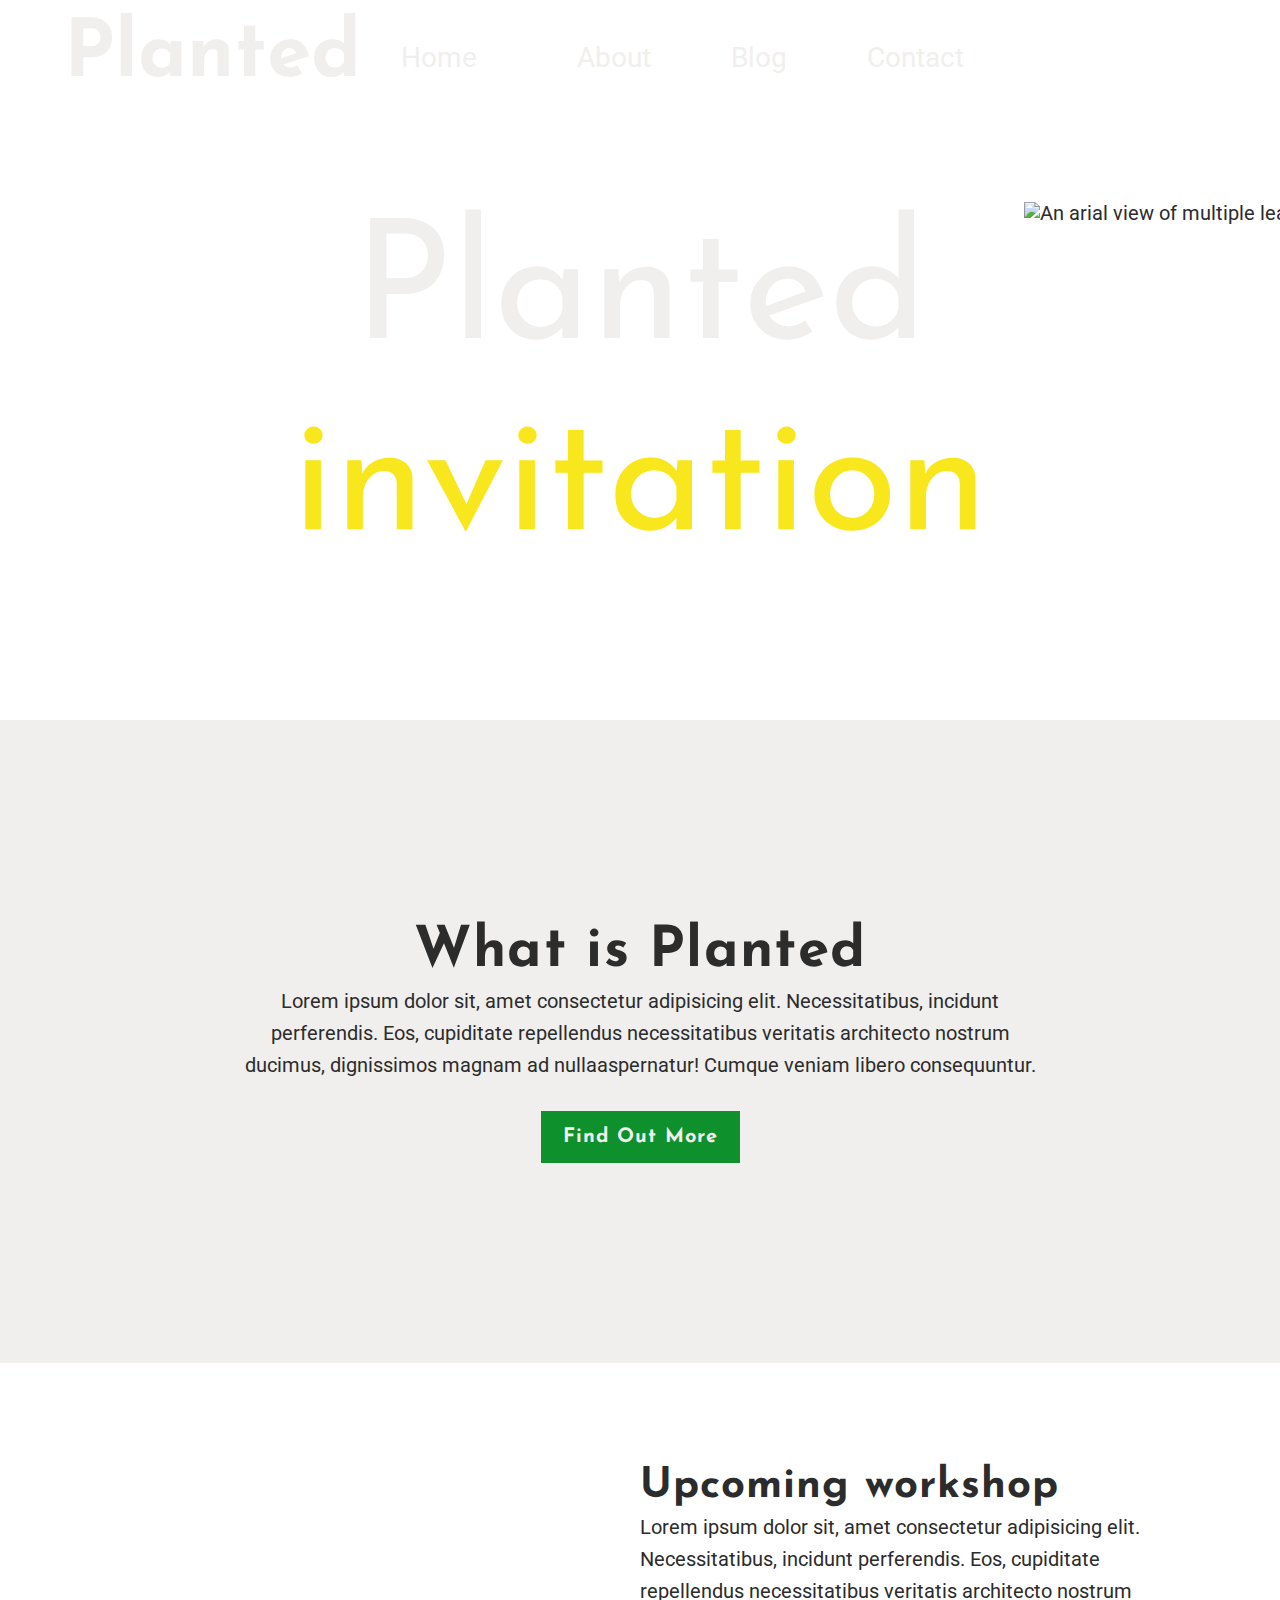
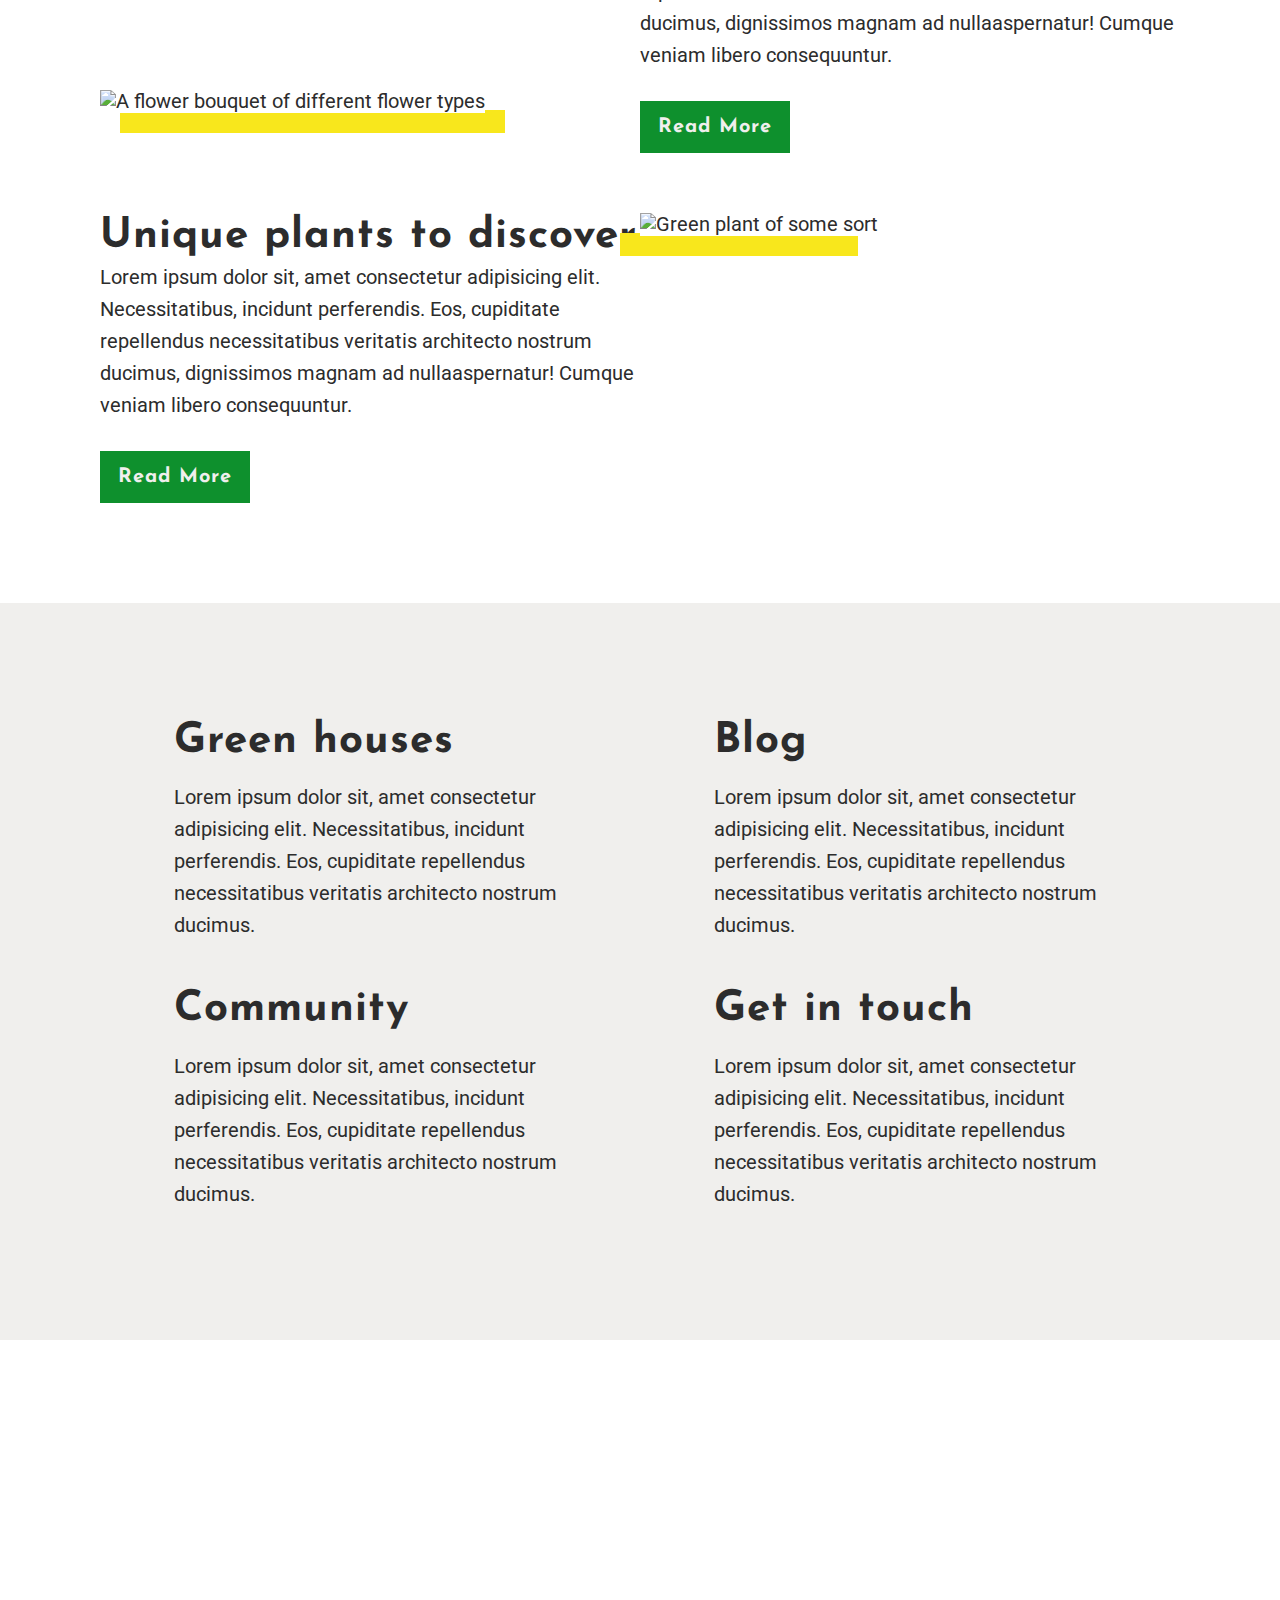
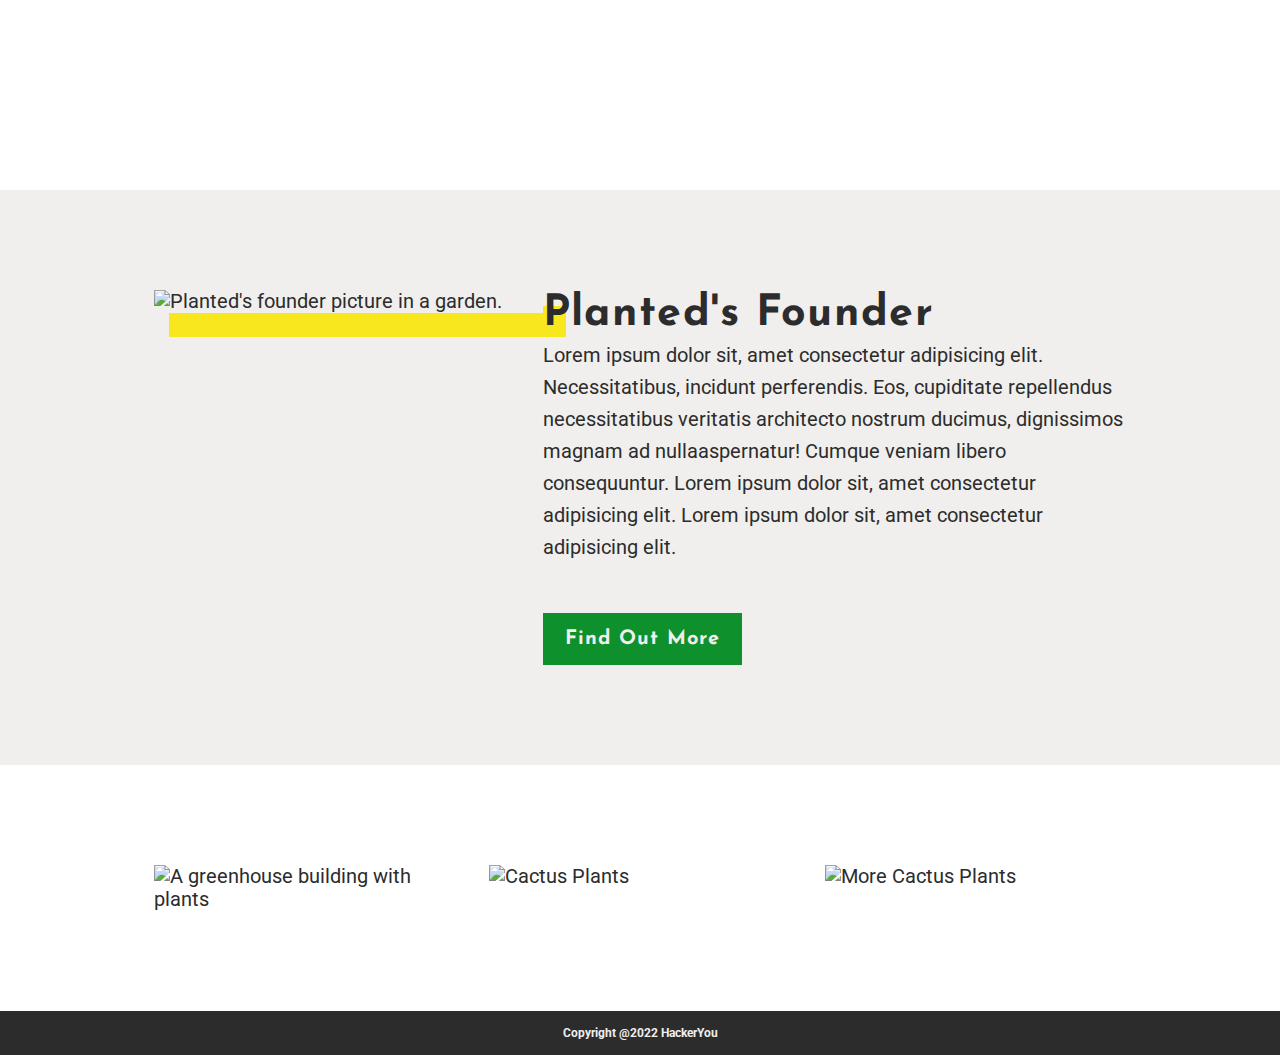
==== commit c5f0a09e: "finished the header for the home page" ====
--- a/index.html
+++ b/index.html
@@ -18,7 +18,7 @@
     <title>Planted</title>
   </head>
   <body>
-    <header>
+    <header class="homeHeader">
       <div class="headerNav wrapper">
         <nav class="nav">
           <h2>Planted</h2>
@@ -35,12 +35,12 @@
         <div class="contentContainer">
           <h1>Planted <span>invitation</span></h1>
         </div>
-      </div>
-      <div class="headerImgContainer wrapper">
-        <img
+        <div class="headerImgContainer wrapper">
+          <img
           src="./assets/header-box.jpg"
           alt="An arial view of multiple leaves of plants"
-        />
+          />
+        </div>
       </div>
     </header>
     <main>
@@ -103,43 +103,46 @@
         <div class="four-icons wrapper">
           <div class="contentContainer">
             <i class="fa-solid fa-leaf"></i>
-            <h5>Green houses</h5>
-            <p>
-              Lorem ipsum dolor sit, amet consectetur adipisicing elit.
-              Necessitatibus, incidunt perferendis. Eos, cupiditate repellendus
-              necessitatibus veritatis architecto nostrum ducimus, dignissimos
-              magnam ad nullaaspernatur! Cumque veniam libero consequuntur.
-            </p>
+            <div class="icon-text">
+              <h5>Green houses</h5>
+              <p>
+                Lorem ipsum dolor sit, amet consectetur adipisicing elit.
+                Necessitatibus, incidunt perferendis. Eos, cupiditate
+                repellendus necessitatibus veritatis architecto nostrum ducimus.
+              </p>
+            </div>
           </div>
           <div class="contentContainer">
             <i class="fa-solid fa-file"></i>
-            <h5>Blog</h5>
-            <p>
-              Lorem ipsum dolor sit, amet consectetur adipisicing elit.
-              Necessitatibus, incidunt perferendis. Eos, cupiditate repellendus
-              necessitatibus veritatis architecto nostrum ducimus, dignissimos
-              magnam ad nullaaspernatur! Cumque veniam libero consequuntur.
-            </p>
+            <div class="icon-text">
+              <h5>Blog</h5>
+              <p>
+                Lorem ipsum dolor sit, amet consectetur adipisicing elit.
+                Necessitatibus, incidunt perferendis. Eos, cupiditate
+                repellendus necessitatibus veritatis architecto nostrum ducimus.
+              </p>
+            </div>
           </div>
           <div class="contentContainer">
             <i class="fa-solid fa-people-group"></i>
-            <h5>Community</h5>
-            <p>
-              Lorem ipsum dolor sit, amet consectetur adipisicing elit.
-              Necessitatibus, incidunt perferendis. Eos, cupiditate repellendus
-              necessitatibus veritatis architecto nostrum ducimus, dignissimos
-              magnam ad nullaaspernatur! Cumque veniam libero consequuntur.
-            </p>
+            <div class="icon-text">
+              <h5>Community</h5>
+              <p>
+                Lorem ipsum dolor sit, amet consectetur adipisicing elit.
+                Necessitatibus, incidunt perferendis. Eos, cupiditate
+                repellendus necessitatibus veritatis architecto nostrum ducimus.
+              </p>
+            </div>
           </div>
           <div class="contentContainer">
             <i class="fa-solid fa-phone"></i>
-            <h5>Get in touch</h5>
-            <p>
-              Lorem ipsum dolor sit, amet consectetur adipisicing elit.
-              Necessitatibus, incidunt perferendis. Eos, cupiditate repellendus
-              necessitatibus veritatis architecto nostrum ducimus, dignissimos
-              magnam ad nullaaspernatur! Cumque veniam libero consequuntur.
-            </p>
+            <div class="icon-text">
+              <h5>Get in touch</h5>
+              <p>
+                Lorem ipsum dolor sit, amet consectetur adipisicing elit.
+                Necessitatibus, incidunt perferendis. Eos, cupiditate
+                repellendus necessitatibus veritatis architecto nostrum ducimus.
+            </div>
           </div>
         </div>
       </section>
--- a/styles/style.css
+++ b/styles/style.css
@@ -385,7 +385,7 @@
 button.submit {
   color: #F0EFED;
   background-color: #0E902D;
-  padding: 8px 200px;
+  padding: 7px 200px;
 }
 
 section {
@@ -446,25 +446,27 @@
   display: -webkit-box;
   display: -ms-flexbox;
   display: flex;
-  -webkit-box-align: center;
-      -ms-flex-align: center;
-          align-items: center;
+  -webkit-box-pack: justify;
+      -ms-flex-pack: justify;
+          justify-content: space-between;
   -ms-flex-wrap: wrap;
       flex-wrap: wrap;
 }
 .workshop .workshopImgContainer {
+  position: relative;
   width: 50%;
+  margin-bottom: 100px;
+  margin-top: 250px;
 }
 .workshop .workshopImgContainer img {
+  position: absolute;
+  bottom: 0;
   -webkit-box-shadow: 20px 0px 0px -20px #F8E71C, 20px 20px 0px 0px #F8E71C;
           box-shadow: 20px 0px 0px -20px #F8E71C, 20px 20px 0px 0px #F8E71C;
 }
 .workshop .workshopContent {
   width: 50%;
 }
-.workshop .workshopContent .contentContainer {
-  margin: 0 auto;
-}
 .workshop .discoverContent {
   width: 50%;
 }
@@ -472,9 +474,12 @@
   margin: 0 auto;
 }
 .workshop .discoverImgContainer {
+  position: relative;
+  margin-bottom: 270px;
   width: 50%;
 }
 .workshop .discoverImgContainer img {
+  position: absolute;
   -webkit-box-shadow: 20px 0px 0px -20px #F8E71C, -20px 20px 0px 0px #F8E71C;
           box-shadow: 20px 0px 0px -20px #F8E71C, -20px 20px 0px 0px #F8E71C;
 }
@@ -494,9 +499,106 @@
   width: 100%;
 }
 .icons .four-icons .contentContainer {
-  padding: 45px;
-  margin: 50px 25px 25px;
+  margin: 0 auto;
   width: 40%;
+  display: -webkit-box;
+  display: -ms-flexbox;
+  display: flex;
+}
+.icons .four-icons h5 {
+  margin: 15px 0;
+}
+.icons .four-icons i {
+  margin: 25px 20px 0 0;
+}
+
+.banner-image {
+  background: url(../assets/banner-image.jpg) center;
+  background-size: cover;
+  height: 50vh;
+}
+
+.copyright {
+  padding: 10px 0;
+  text-align: center;
+  background-color: #2C2C2C;
+  color: #F0EFED;
+}
+
+header .nav {
+  display: -webkit-box;
+  display: -ms-flexbox;
+  display: flex;
+  -webkit-box-pack: start;
+      -ms-flex-pack: start;
+          justify-content: flex-start;
+  -webkit-box-align: center;
+      -ms-flex-align: center;
+          align-items: center;
+}
+header .nav ul,
+header .nav h2 {
+  display: -webkit-box;
+  display: -ms-flexbox;
+  display: flex;
+  -webkit-box-pack: justify;
+      -ms-flex-pack: justify;
+          justify-content: space-between;
+  color: #F0EFED;
+  margin-top: 10px;
+}
+header .nav li:first-child {
+  margin-right: 20px;
+}
+header .nav a {
+  display: inline-block;
+  width: 100%;
+  font-size: 1.4rem;
+  padding: 15px 40px 10px 40px;
+  text-decoration: none;
+  text-align: center;
+}
+header h1 {
+  text-align: center;
+  color: #F0EFED;
+}
+header h1 span {
+  color: #F8E71C;
+}
+
+.blogHeader {
+  background: url(../assets/blog-header-1.jpg) center;
+  background-size: cover;
+  height: 80vh;
+}
+
+.homeHeader {
+  background: url(../assets/home-image-1.jpg) center;
+  background-size: cover;
+  height: 80vh;
+}
+.homeHeader .headerContent {
+  position: relative;
+}
+.homeHeader .headerContent .contentContainer {
+  position: absolute;
+  z-index: 2;
+}
+.homeHeader .headerContent .headerImgContainer {
+  display: -webkit-box;
+  display: -ms-flexbox;
+  display: flex;
+  -webkit-box-pack: end;
+      -ms-flex-pack: end;
+          justify-content: flex-end;
+  -webkit-box-align: end;
+      -ms-flex-align: end;
+          align-items: flex-end;
+  margin: 100px 0 0 300px;
+  z-index: 1;
+}
+
+.contactForm {
   display: -webkit-box;
   display: -ms-flexbox;
   display: flex;
@@ -504,40 +606,182 @@
   -webkit-box-direction: normal;
       -ms-flex-direction: column;
           flex-direction: column;
-}
-.icons .four-icons h5 {
-  margin: 15px 0;
-}
-.icons .four-icons h5::before {
-  content: "";
-  width: 50px;
-  height: 50px;
-  background-color: #F8E71C;
+  margin-left: 40px;
+}
+.contactForm .input-div {
+  display: -webkit-box;
+  display: -ms-flexbox;
+  display: flex;
+  -webkit-box-pack: justify;
+      -ms-flex-pack: justify;
+          justify-content: space-between;
+}
+.contactForm textarea,
+.contactForm input {
+  background-color: #F0EFED;
+  margin-bottom: 40px;
+  border: none;
+  padding: 20px 0 20px 5px;
+  color: #2C2C2C;
+  font-family: "Roboto";
+}
+.contactForm textarea::-webkit-input-placeholder, .contactForm input::-webkit-input-placeholder {
+  color: #2C2C2C;
+  opacity: 0.65;
+  line-height: 1.2rem;
+}
+.contactForm textarea::-moz-placeholder, .contactForm input::-moz-placeholder {
+  color: #2C2C2C;
+  opacity: 0.65;
+  line-height: 1.2rem;
+}
+.contactForm textarea:-ms-input-placeholder, .contactForm input:-ms-input-placeholder {
+  color: #2C2C2C;
+  opacity: 0.65;
+  line-height: 1.2rem;
+}
+.contactForm textarea::-ms-input-placeholder, .contactForm input::-ms-input-placeholder {
+  color: #2C2C2C;
+  opacity: 0.65;
+  line-height: 1.2rem;
+}
+.contactForm textarea::placeholder,
+.contactForm input::placeholder {
+  color: #2C2C2C;
+  opacity: 0.65;
+  line-height: 1.2rem;
+}
+.contactForm input {
+  width: calc(50% - 30px);
+  border-bottom: 3px solid #0E902D;
+}
+.contactForm input::-webkit-input-placeholder {
+  padding: 0 0 0 30px;
+}
+.contactForm input::-moz-placeholder {
+  padding: 0 0 0 30px;
+}
+.contactForm input:-ms-input-placeholder {
+  padding: 0 0 0 30px;
+}
+.contactForm input::-ms-input-placeholder {
+  padding: 0 0 0 30px;
+}
+.contactForm input::placeholder {
+  padding: 0 0 0 30px;
+}
+.contactForm textarea {
+  border: 3px solid #0E902D;
+}
+.contactForm textarea::-webkit-input-placeholder {
+  padding: 50px 0 0 30px;
+}
+.contactForm textarea::-moz-placeholder {
+  padding: 50px 0 0 30px;
+}
+.contactForm textarea:-ms-input-placeholder {
+  padding: 50px 0 0 30px;
+}
+.contactForm textarea::-ms-input-placeholder {
+  padding: 50px 0 0 30px;
+}
+.contactForm textarea::placeholder {
+  padding: 50px 0 0 30px;
+}
+.contactForm .submit {
+  margin-left: 40px;
+}
+
+.container {
+  background-color: #F0EFED;
+  display: -webkit-box;
+  display: -ms-flexbox;
+  display: flex;
+}
+.container .recent {
+  width: 35%;
+}
+.container .mission {
+  width: 65%;
+}
+.container .missionImgContainer {
+  position: relative;
+  margin-bottom: 50px;
+  margin-top: 350px;
+}
+.container .missionImgContainer img {
+  -webkit-box-shadow: 20px 0px 0px -20px #F8E71C, -20px 20px 0px 0px #F8E71C;
+          box-shadow: 20px 0px 0px -20px #F8E71C, -20px 20px 0px 0px #F8E71C;
   position: absolute;
-  left: 400px;
-  border-radius: 80px;
-}
-
-.recent {
-  background-color: #F0EFED;
-}
-.recent .recentImgContainer,
-.recent .recentContent {
-  display: -webkit-box;
-  display: -ms-flexbox;
-  display: flex;
-  -webkit-box-pack: start;
-      -ms-flex-pack: start;
-          justify-content: flex-start;
-}
-.recent .recentImgContainer img {
-  -webkit-box-shadow: 34px 12px 0px -12px white;
-          box-shadow: 34px 12px 0px -12px white;
-}
-.recent .contentContainer {
+  bottom: 0;
+}
+.container .missionContent {
+  padding: 40px 30px 20px 40px;
+  -webkit-box-shadow: -9px 9px 3px 0px #F8E71C;
+          box-shadow: -9px 9px 3px 0px #F8E71C;
+  display: -webkit-box;
+  display: -ms-flexbox;
+  display: flex;
+  -webkit-box-orient: vertical;
+  -webkit-box-direction: normal;
+      -ms-flex-direction: column;
+          flex-direction: column;
+}
+.container .missionContent h3 {
+  text-align: start;
+}
+.container .missionContent .special {
+  color: #0E902D;
+  padding-bottom: 40px;
+}
+.container .commentContainer {
+  display: -webkit-box;
+  display: -ms-flexbox;
+  display: flex;
+  -webkit-box-orient: vertical;
+  -webkit-box-direction: normal;
+      -ms-flex-direction: column;
+          flex-direction: column;
+  padding: 40px 30px 20px 90px;
+}
+.container .commentContainer h4 {
+  margin-bottom: 40px;
+}
+.container .commentContainer .commentOne,
+.container .commentContainer .commentTwo {
+  display: -webkit-box;
+  display: -ms-flexbox;
+  display: flex;
+}
+.container .commentContainer .commentOne .imageContainer,
+.container .commentContainer .commentTwo .imageContainer {
+  width: 40%;
+}
+.container .commentContainer .commentOne .textContainer,
+.container .commentContainer .commentTwo .textContainer {
+  display: -webkit-box;
+  display: -ms-flexbox;
+  display: flex;
+  -webkit-box-orient: vertical;
+  -webkit-box-direction: normal;
+      -ms-flex-direction: column;
+          flex-direction: column;
+}
+.container .commentContainer .commentOne .textContainer h6,
+.container .commentContainer .commentTwo .textContainer h6 {
+  color: #0E902D;
+  margin-bottom: 10px;
+}
+.container .recentImgContainer {
+  margin: 100px 100px 0 0;
+}
+.container .recentImgContainer img {
+  -webkit-box-shadow: 37px 12px 0px -12px white;
+          box-shadow: 37px 12px 0px -12px white;
+}
+.container .contentContainer {
   padding: 20px;
-  margin-left: 220px;
-  width: 25%;
+  margin: 0 95px 0 190px;
   background-color: white;
   display: -webkit-box;
   display: -ms-flexbox;
@@ -550,80 +794,17 @@
       -ms-flex-pack: end;
           justify-content: flex-end;
 }
-.recent .contentContainer ul {
+.container ul {
   list-style: inside;
   padding-left: 10px;
 }
-.recent .contentContainer h6 {
+.container ul li {
   padding-bottom: 10px;
 }
-.recent .contentContainer a {
+.container h6,
+.container p {
+  padding-bottom: 10px;
+}
+.container a {
   color: #0E902D;
-}
-.recent .missionContent,
-.recent .missionImgContainer {
-  display: -webkit-box;
-  display: -ms-flexbox;
-  display: flex;
-  -webkit-box-orient: vertical;
-  -webkit-box-direction: normal;
-      -ms-flex-direction: column;
-          flex-direction: column;
-}
-
-.copyright {
-  padding: 10px 0;
-  text-align: center;
-  background-color: #2C2C2C;
-  color: #F0EFED;
-}
-
-header {
-  background: url(../../../assets/home-image-1.jpg) center;
-  background-size: cover;
-}
-header .nav {
-  display: -webkit-box;
-  display: -ms-flexbox;
-  display: flex;
-  -webkit-box-pack: start;
-      -ms-flex-pack: start;
-          justify-content: flex-start;
-  -webkit-box-align: center;
-      -ms-flex-align: center;
-          align-items: center;
-}
-header .nav ul {
-  display: -webkit-box;
-  display: -ms-flexbox;
-  display: flex;
-  -webkit-box-pack: justify;
-      -ms-flex-pack: justify;
-          justify-content: space-between;
-}
-header .nav li:first-child {
-  margin-right: 20px;
-}
-header .nav a {
-  display: inline-block;
-  width: 100%;
-  font-size: 1rem;
-  padding: 15px 40px 10px 40px;
-  text-decoration: none;
-  text-align: center;
-}
-header h1 {
-  text-align: center;
-}
-
-.contactForm {
-  width: calc(50% - 70px);
-  margin-left: 70px;
-  display: -webkit-box;
-  display: -ms-flexbox;
-  display: flex;
-  -webkit-box-orient: vertical;
-  -webkit-box-direction: normal;
-      -ms-flex-direction: column;
-          flex-direction: column;
 }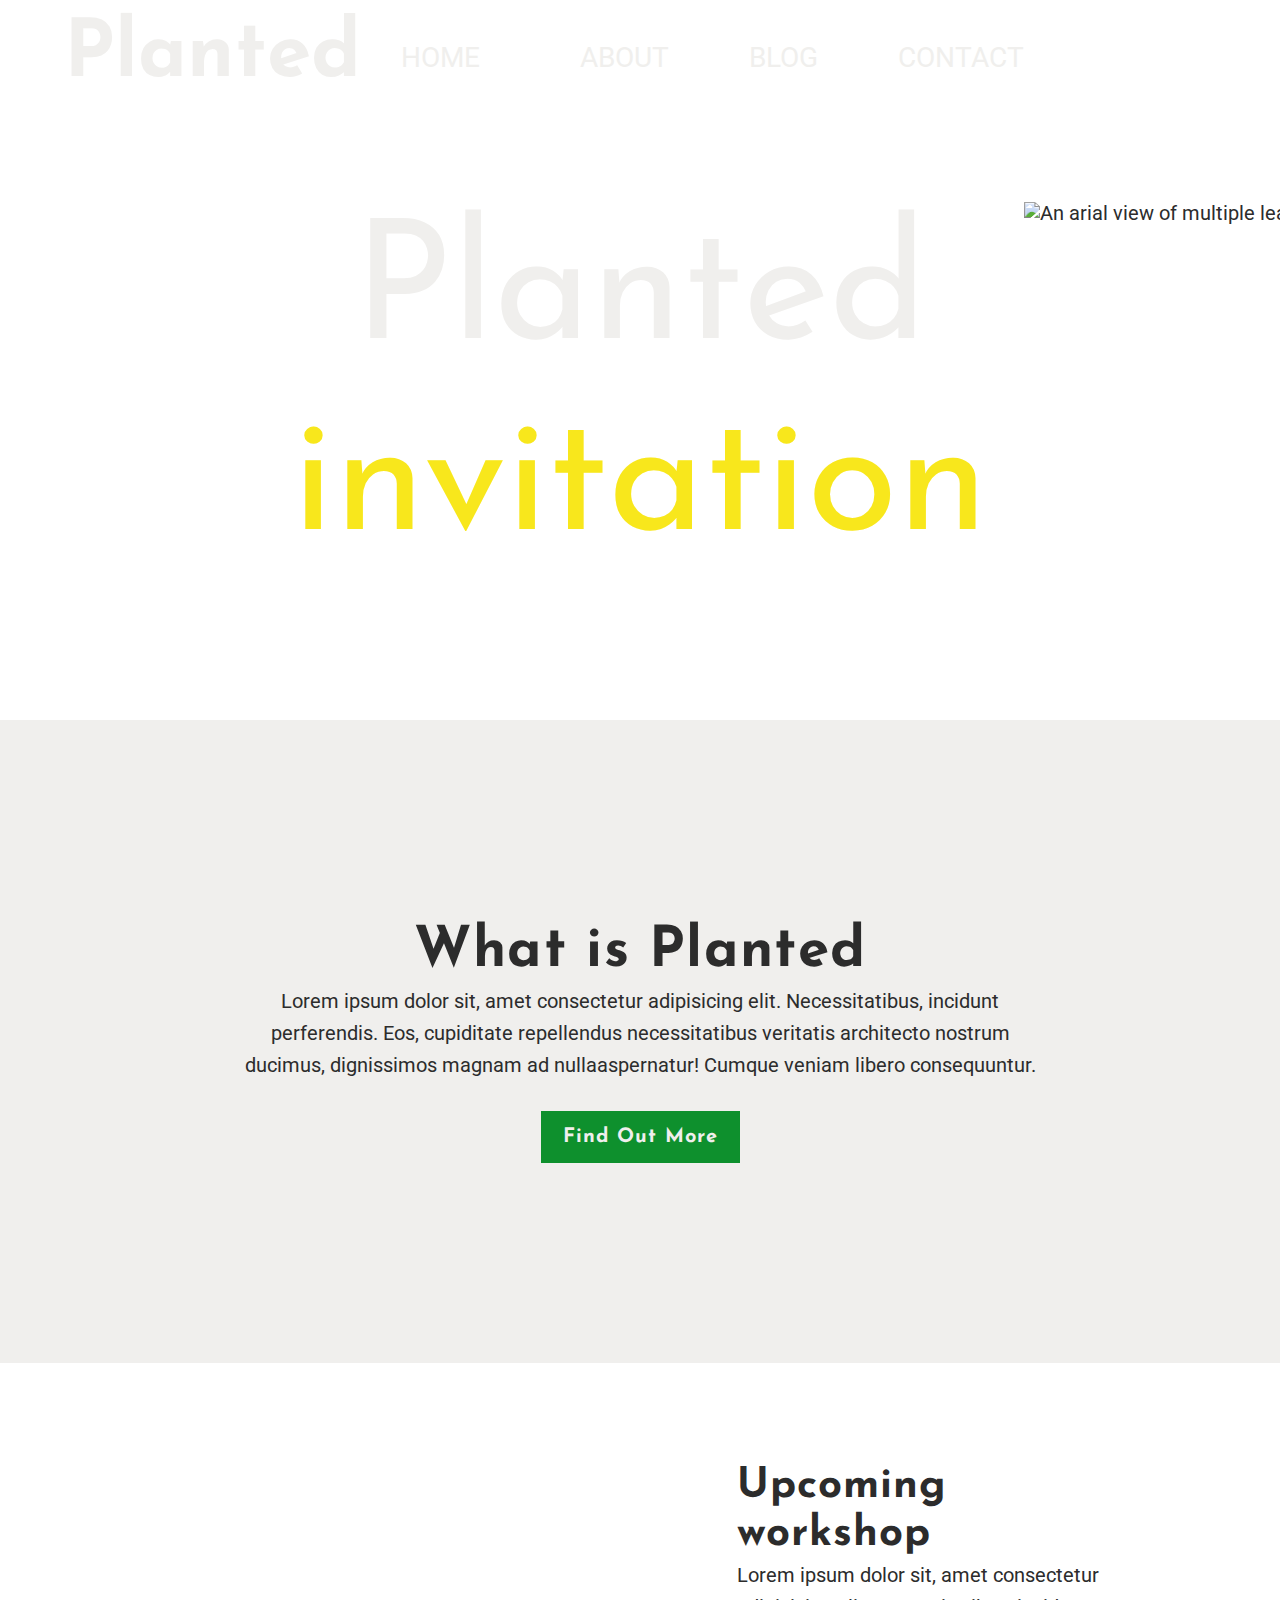
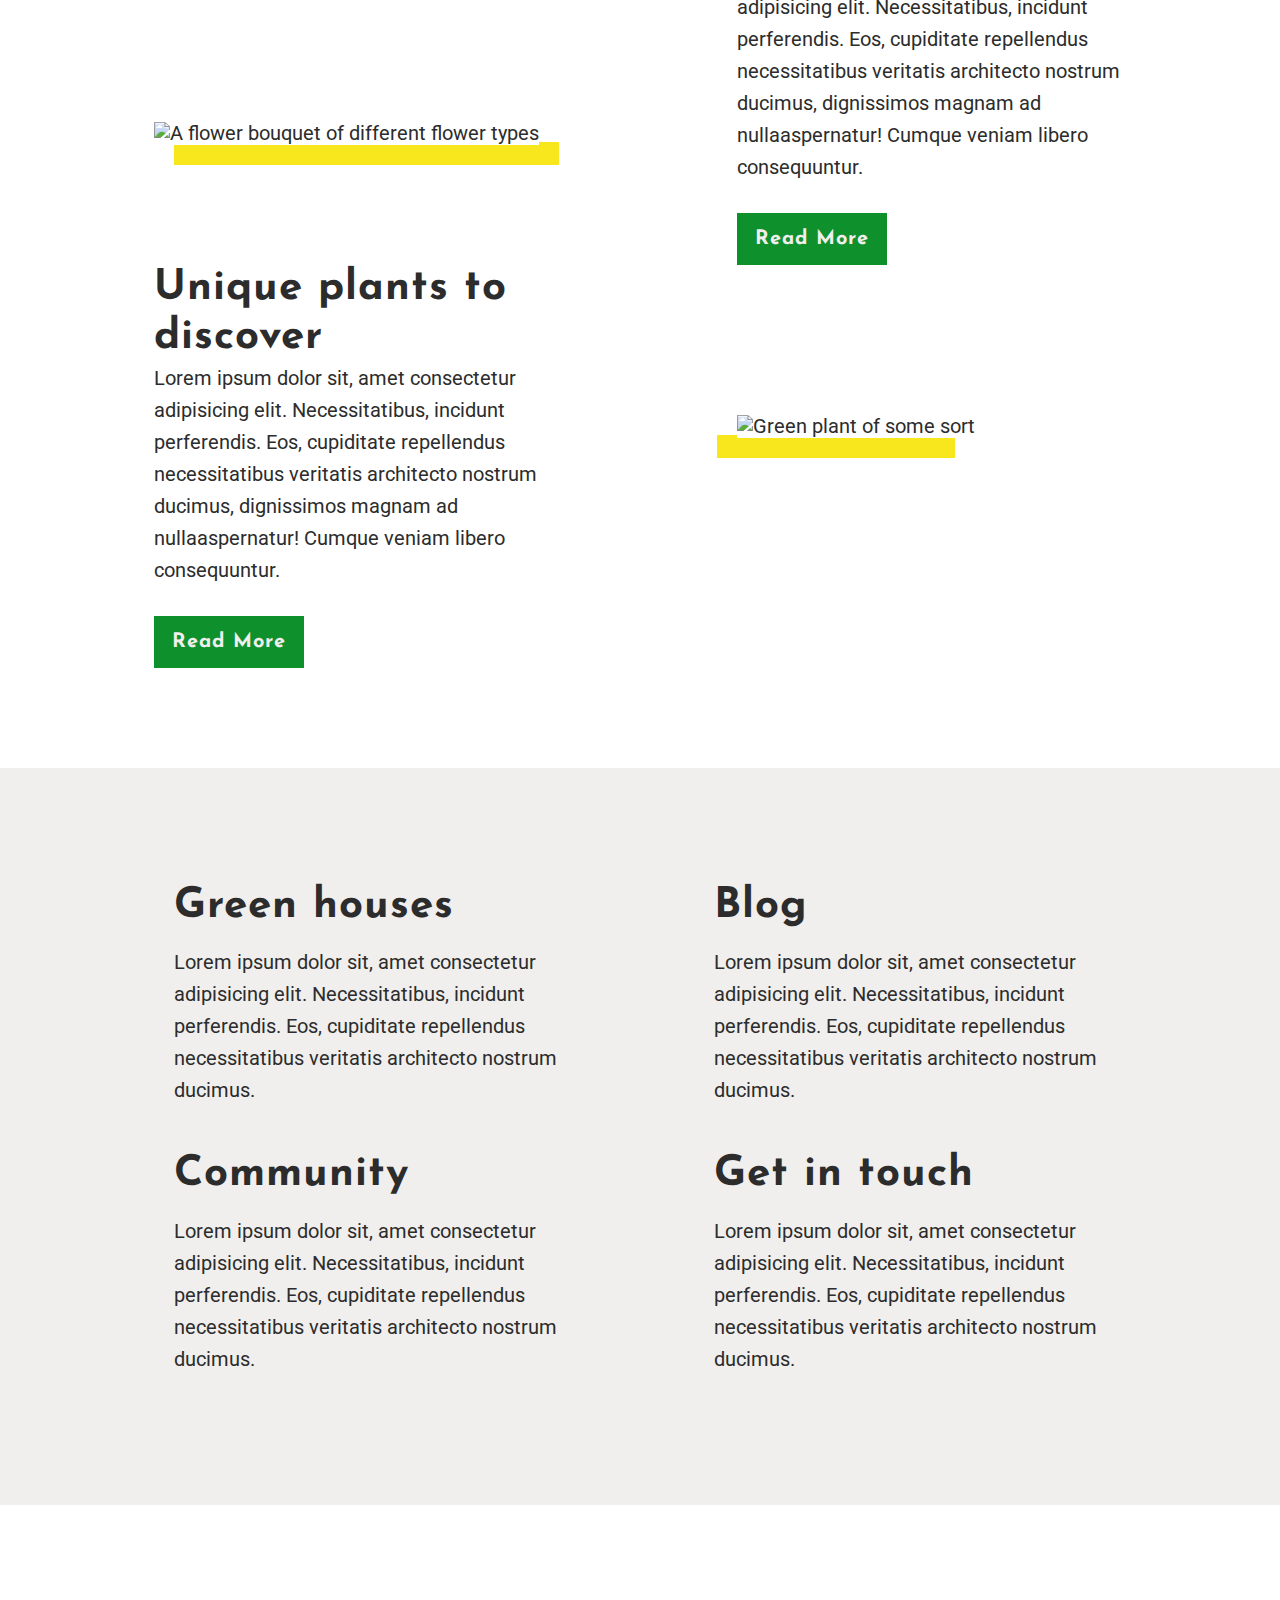
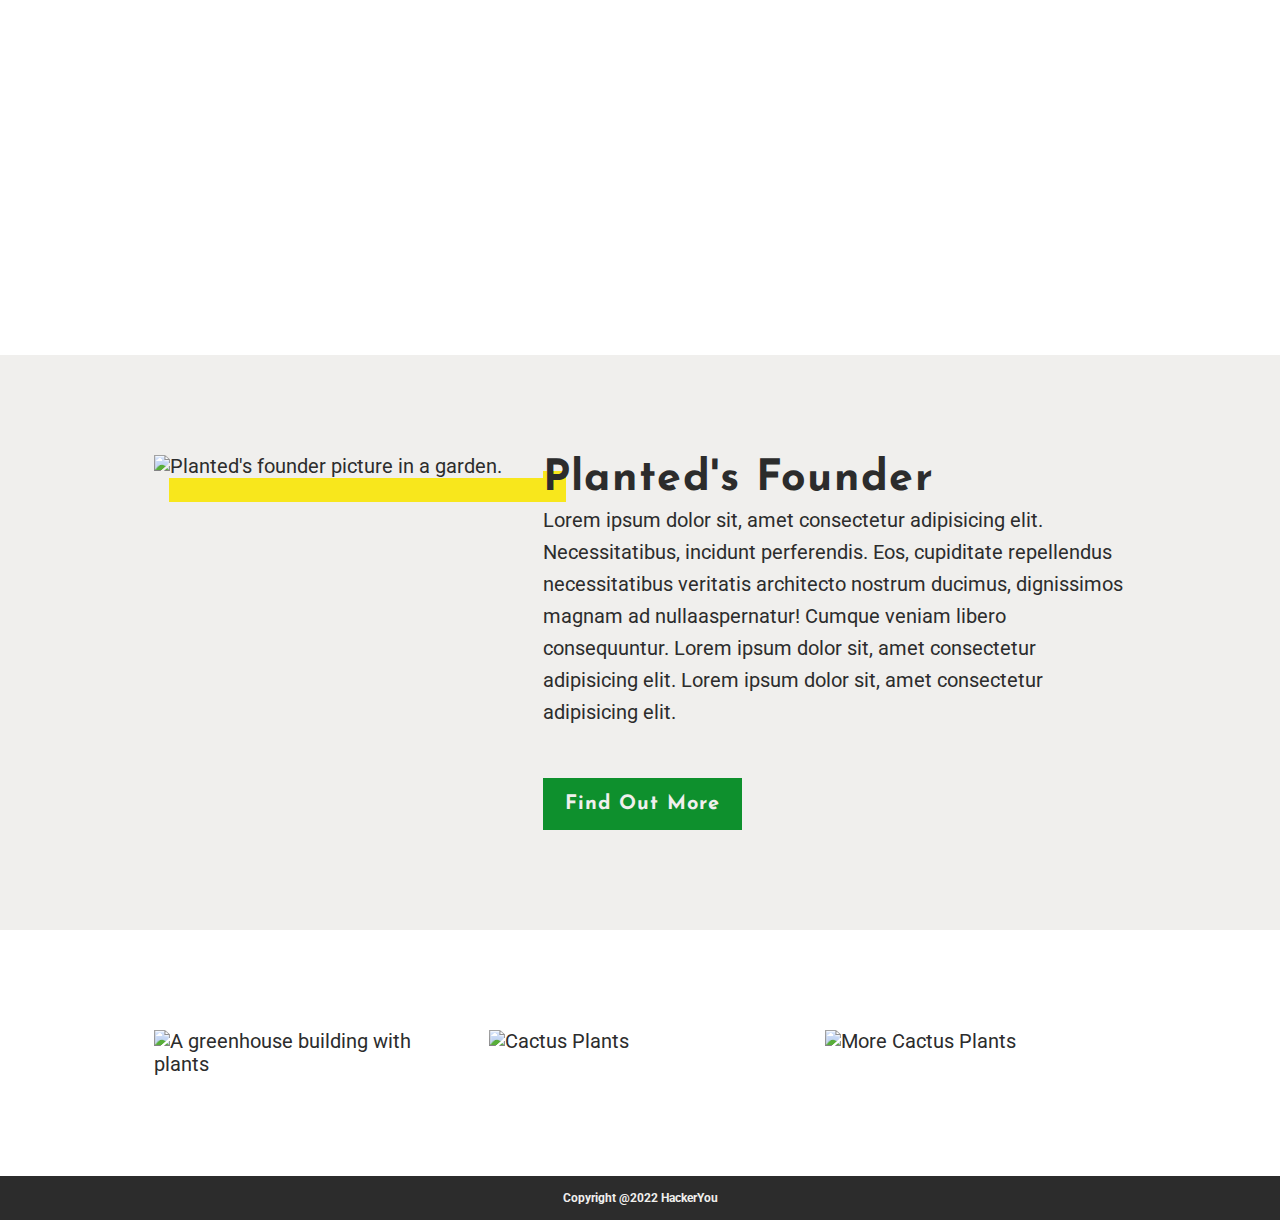
==== commit aecea970: "finished the nav styles and some mediaQueries" ====
--- a/index.html
+++ b/index.html
@@ -23,10 +23,10 @@
         <nav class="nav">
           <h2>Planted</h2>
           <ul>
-            <li><a href="#home">Home</a></li>
-            <li><a href="#about">About</a></li>
-            <li><a href="#blog">Blog</a></li>
-            <li><a href="#contact">Contact</a></li>
+            <li><a href="./index.html">HOME</a></li>
+            <li><a href="#about">ABOUT</a></li>
+            <li><a href="./blog.html">BLOG</a></li>
+            <li><a href="./contact.html">CONTACT</a></li>
           </ul>
         </nav>
       </div>
@@ -37,8 +37,8 @@
         </div>
         <div class="headerImgContainer wrapper">
           <img
-          src="./assets/header-box.jpg"
-          alt="An arial view of multiple leaves of plants"
+            src="./assets/header-box.jpg"
+            alt="An arial view of multiple leaves of plants"
           />
         </div>
       </div>
@@ -58,44 +58,48 @@
       </section>
 
       <section class="workshop" id="workshop">
-        <div class="workshopImgContainer wrapper">
-          <img
-            src="./assets/left-flowers.jpg"
-            alt="A flower bouquet of different flower types"
-          />
-        </div>
-
-        <div class="workshopContent wrapper">
-          <div class="contentContainer">
-            <h5>Upcoming workshop</h5>
-            <p>
-              Lorem ipsum dolor sit, amet consectetur adipisicing elit.
-              Necessitatibus, incidunt perferendis. Eos, cupiditate repellendus
-              necessitatibus veritatis architecto nostrum ducimus, dignissimos
-              magnam ad nullaaspernatur! Cumque veniam libero consequuntur.
-            </p>
-            <button>Read More</button>
-          </div>
-        </div>
-
-        <div class="discoverContent wrapper">
-          <div class="contentContainer">
-            <h5>Unique plants to discover</h5>
-            <p>
-              Lorem ipsum dolor sit, amet consectetur adipisicing elit.
-              Necessitatibus, incidunt perferendis. Eos, cupiditate repellendus
-              necessitatibus veritatis architecto nostrum ducimus, dignissimos
-              magnam ad nullaaspernatur! Cumque veniam libero consequuntur.
-            </p>
-            <button>Read More</button>
-          </div>
-        </div>
-
-        <div class="discoverImgContainer wrapper">
-          <img
-            src="./assets/right-flowers.jpg"
-            alt="Green plant of some sort"
-          />
+        <div class="workshop wrapper">
+          <div class="workshopImgContainer">
+            <img
+              src="./assets/left-flowers.jpg"
+              alt="A flower bouquet of different flower types"
+            />
+          </div>
+
+          <div class="workshopContent">
+            <div class="contentContainer">
+              <h5>Upcoming workshop</h5>
+              <p>
+                Lorem ipsum dolor sit, amet consectetur adipisicing elit.
+                Necessitatibus, incidunt perferendis. Eos, cupiditate
+                repellendus necessitatibus veritatis architecto nostrum ducimus,
+                dignissimos magnam ad nullaaspernatur! Cumque veniam libero
+                consequuntur.
+              </p>
+              <button>Read More</button>
+            </div>
+          </div>
+
+          <div class="discoverContent">
+            <div class="contentContainer">
+              <h5>Unique plants to discover</h5>
+              <p>
+                Lorem ipsum dolor sit, amet consectetur adipisicing elit.
+                Necessitatibus, incidunt perferendis. Eos, cupiditate
+                repellendus necessitatibus veritatis architecto nostrum ducimus,
+                dignissimos magnam ad nullaaspernatur! Cumque veniam libero
+                consequuntur.
+              </p>
+              <button>Read More</button>
+            </div>
+          </div>
+
+          <div class="discoverImgContainer">
+            <img
+              src="./assets/right-flowers.jpg"
+              alt="Green plant of some sort"
+            />
+          </div>
         </div>
       </section>
 
@@ -142,6 +146,7 @@
                 Lorem ipsum dolor sit, amet consectetur adipisicing elit.
                 Necessitatibus, incidunt perferendis. Eos, cupiditate
                 repellendus necessitatibus veritatis architecto nostrum ducimus.
+              </p>
             </div>
           </div>
         </div>
--- a/styles/style.css
+++ b/styles/style.css
@@ -388,7 +388,50 @@
   padding: 7px 200px;
 }
 
-section {
+.nav {
+  display: -webkit-box;
+  display: -ms-flexbox;
+  display: flex;
+  -webkit-box-pack: start;
+      -ms-flex-pack: start;
+          justify-content: flex-start;
+  -webkit-box-align: center;
+      -ms-flex-align: center;
+          align-items: center;
+}
+.nav ul,
+.nav h2 {
+  display: -webkit-box;
+  display: -ms-flexbox;
+  display: flex;
+  -webkit-box-pack: justify;
+      -ms-flex-pack: justify;
+          justify-content: space-between;
+  color: #F0EFED;
+  margin-top: 10px;
+}
+.nav li:first-child {
+  margin-right: 20px;
+}
+.nav a {
+  display: inline-block;
+  width: 100%;
+  font-size: 1.4rem;
+  padding: 15px 40px 10px 40px;
+  text-decoration: none;
+  text-align: center;
+}
+
+h1 {
+  text-align: center;
+  color: #F0EFED;
+}
+h1 span {
+  color: #F8E71C;
+}
+
+section,
+article {
   padding: 100px;
 }
 
@@ -454,29 +497,24 @@
 }
 .workshop .workshopImgContainer {
   position: relative;
-  width: 50%;
-  margin-bottom: 100px;
-  margin-top: 250px;
+  margin-bottom: 120px;
 }
 .workshop .workshopImgContainer img {
+  bottom: 0;
   position: absolute;
-  bottom: 0;
   -webkit-box-shadow: 20px 0px 0px -20px #F8E71C, 20px 20px 0px 0px #F8E71C;
           box-shadow: 20px 0px 0px -20px #F8E71C, 20px 20px 0px 0px #F8E71C;
 }
-.workshop .workshopContent {
-  width: 50%;
-}
-.workshop .discoverContent {
-  width: 50%;
-}
-.workshop .discoverContent .contentContainer {
-  margin: 0 auto;
+.workshop .workshopContent,
+.workshop .workshopImgContainer,
+.workshop .discoverContent,
+.workshop .discoverImgContainer {
+  -ms-flex-preferred-size: 40%;
+      flex-basis: 40%;
 }
 .workshop .discoverImgContainer {
   position: relative;
-  margin-bottom: 270px;
-  width: 50%;
+  margin-top: 150px;
 }
 .workshop .discoverImgContainer img {
   position: absolute;
@@ -525,51 +563,85 @@
   color: #F0EFED;
 }
 
-header .nav {
-  display: -webkit-box;
-  display: -ms-flexbox;
-  display: flex;
+footer {
+  padding-bottom: 100px;
+  background-color: #F0EFED;
+}
+footer .wrapper {
+  position: relative;
+}
+footer .wrapper .secondForm {
+  padding: 80px 80px 80px 0;
+  width: 75%;
+  background-color: white;
+  margin: 0 0 50px 550px;
+  bottom: 0;
+  position: absolute;
+  -webkit-box-shadow: 20px 0px 0px -20px #F8E71C, -20px 20px 0px 0px #F8E71C;
+          box-shadow: 20px 0px 0px -20px #F8E71C, -20px 20px 0px 0px #F8E71C;
+}
+footer .wrapper .secondForm textarea,
+footer .wrapper .secondForm input {
+  background-color: white;
+}
+footer .wrapper .footerFlexContainer {
+  display: -webkit-box;
+  display: -ms-flexbox;
+  display: flex;
+  -webkit-box-orient: vertical;
+  -webkit-box-direction: normal;
+      -ms-flex-direction: column;
+          flex-direction: column;
   -webkit-box-pack: start;
       -ms-flex-pack: start;
           justify-content: flex-start;
-  -webkit-box-align: center;
-      -ms-flex-align: center;
-          align-items: center;
-}
-header .nav ul,
-header .nav h2 {
-  display: -webkit-box;
-  display: -ms-flexbox;
-  display: flex;
-  -webkit-box-pack: justify;
-      -ms-flex-pack: justify;
-          justify-content: space-between;
-  color: #F0EFED;
-  margin-top: 10px;
-}
-header .nav li:first-child {
-  margin-right: 20px;
-}
-header .nav a {
-  display: inline-block;
-  width: 100%;
-  font-size: 1.4rem;
-  padding: 15px 40px 10px 40px;
-  text-decoration: none;
-  text-align: center;
-}
-header h1 {
-  text-align: center;
-  color: #F0EFED;
-}
-header h1 span {
-  color: #F8E71C;
+  padding-top: 100px;
+}
+footer .wrapper .footerFlexContainer .socialIcons {
+  padding: 15px 15px 15px 0;
+  color: #0E902D;
+}
+footer .wrapper .footerFlexContainer .socialIcons i:first-child {
+  margin-right: 30px;
+}
+footer .wrapper .footerFlexContainer h6 {
+  padding: 15px 15px 15px 0;
 }
 
 .blogHeader {
   background: url(../assets/blog-header-1.jpg) center;
   background-size: cover;
   height: 80vh;
+}
+.blogHeader .contentContainer {
+  display: -webkit-box;
+  display: -ms-flexbox;
+  display: flex;
+  -webkit-box-pack: start;
+      -ms-flex-pack: start;
+          justify-content: flex-start;
+  -webkit-box-align: start;
+      -ms-flex-align: start;
+          align-items: flex-start;
+  margin-top: 300px;
+}
+
+.contactHeader {
+  background: url(../assets/contact-header-1.jpg) center;
+  background-size: cover;
+  height: 80vh;
+}
+.contactHeader .contentContainer {
+  display: -webkit-box;
+  display: -ms-flexbox;
+  display: flex;
+  -webkit-box-pack: start;
+      -ms-flex-pack: start;
+          justify-content: flex-start;
+  -webkit-box-align: start;
+      -ms-flex-align: start;
+          align-items: flex-start;
+  margin-top: 300px;
 }
 
 .homeHeader {
@@ -807,4 +879,130 @@
 }
 .container a {
   color: #0E902D;
+}
+
+@media (max-width: 768px) {
+  .gallery ul {
+    -webkit-box-orient: vertical;
+    -webkit-box-direction: normal;
+        -ms-flex-direction: column;
+            flex-direction: column;
+  }
+  .gallery ul li {
+    margin: 0 auto 20px;
+  }
+
+  .founder .wrapper {
+    -webkit-box-orient: vertical;
+    -webkit-box-direction: normal;
+        -ms-flex-direction: column;
+            flex-direction: column;
+    -webkit-box-pack: start;
+        -ms-flex-pack: start;
+            justify-content: flex-start;
+    height: 100%;
+  }
+  .founder .wrapper .imageContainer {
+    margin-left: 100px;
+  }
+  .founder .wrapper .textContainer {
+    margin: 0 auto 40px;
+  }
+  .founder h4 {
+    margin: 50px 0 20px 0;
+  }
+  .founder button {
+    width: 90%;
+  }
+
+  .icons .wrapper {
+    -webkit-box-orient: vertical;
+    -webkit-box-direction: normal;
+        -ms-flex-direction: column;
+            flex-direction: column;
+    -webkit-box-pack: start;
+        -ms-flex-pack: start;
+            justify-content: flex-start;
+    height: 100%;
+  }
+  .icons .wrapper .contentContainer {
+    width: 100%;
+  }
+
+  .workshop .wrapper {
+    -webkit-box-orient: vertical;
+    -webkit-box-direction: normal;
+        -ms-flex-direction: column;
+            flex-direction: column;
+    -webkit-box-pack: start;
+        -ms-flex-pack: start;
+            justify-content: flex-start;
+    height: 100%;
+  }
+  .workshop .wrapper .workshopImgContainer img,
+.workshop .wrapper .discoverImgContainer img {
+    position: static;
+  }
+  .workshop .wrapper .discoverContent {
+    padding: 100px 0 0 0;
+  }
+  .workshop .wrapper .discoverContent,
+.workshop .wrapper .workshopContent {
+    text-align: center;
+  }
+  .workshop .wrapper .discoverContent button,
+.workshop .wrapper .workshopContent button {
+    width: 80%;
+  }
+
+  .about .wrapper {
+    -webkit-box-orient: vertical;
+    -webkit-box-direction: normal;
+        -ms-flex-direction: column;
+            flex-direction: column;
+    -webkit-box-pack: start;
+        -ms-flex-pack: start;
+            justify-content: flex-start;
+    height: 100%;
+  }
+
+  .container {
+    -webkit-box-orient: vertical;
+    -webkit-box-direction: normal;
+        -ms-flex-direction: column;
+            flex-direction: column;
+  }
+  .container .recent,
+.container .mission {
+    width: 100%;
+    padding: 0;
+  }
+  .container .recent .recentImgContainer,
+.container .mission .recentImgContainer {
+    margin-top: 50px;
+  }
+  .container .recent .recentImgContainer img,
+.container .mission .recentImgContainer img {
+    margin: 0 auto;
+    width: 100%;
+    -webkit-box-shadow: none;
+            box-shadow: none;
+  }
+  .container .recent .recentContent,
+.container .mission .recentContent {
+    width: 100%;
+    margin: 0 0 200px 0;
+  }
+  .container .recent .commentContainer .textContainer,
+.container .mission .commentContainer .textContainer {
+    padding-left: 20px;
+  }
+  .container .recent .contactForm,
+.container .mission .contactForm {
+    padding: 20px;
+  }
+  .container .recent .contactForm .submit,
+.container .mission .contactForm .submit {
+    margin: 0 20px 20px 60px;
+  }
 }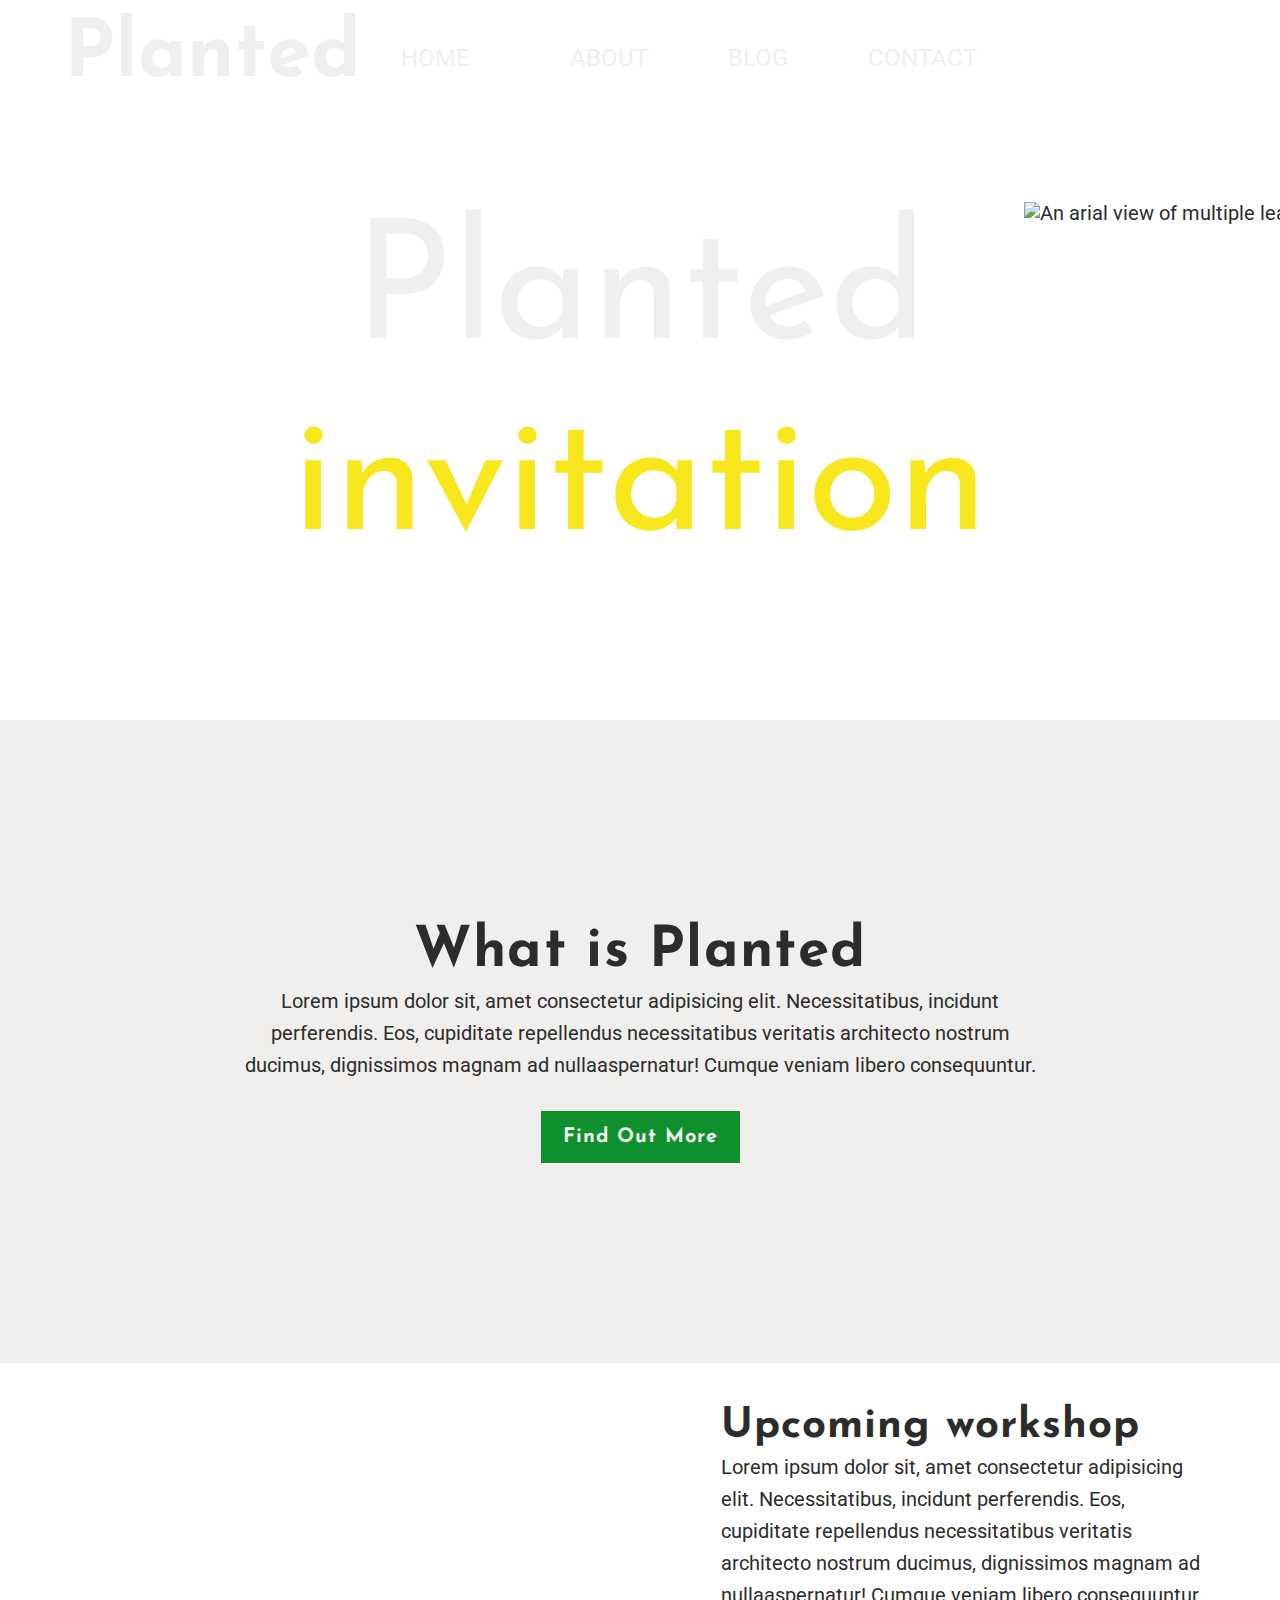
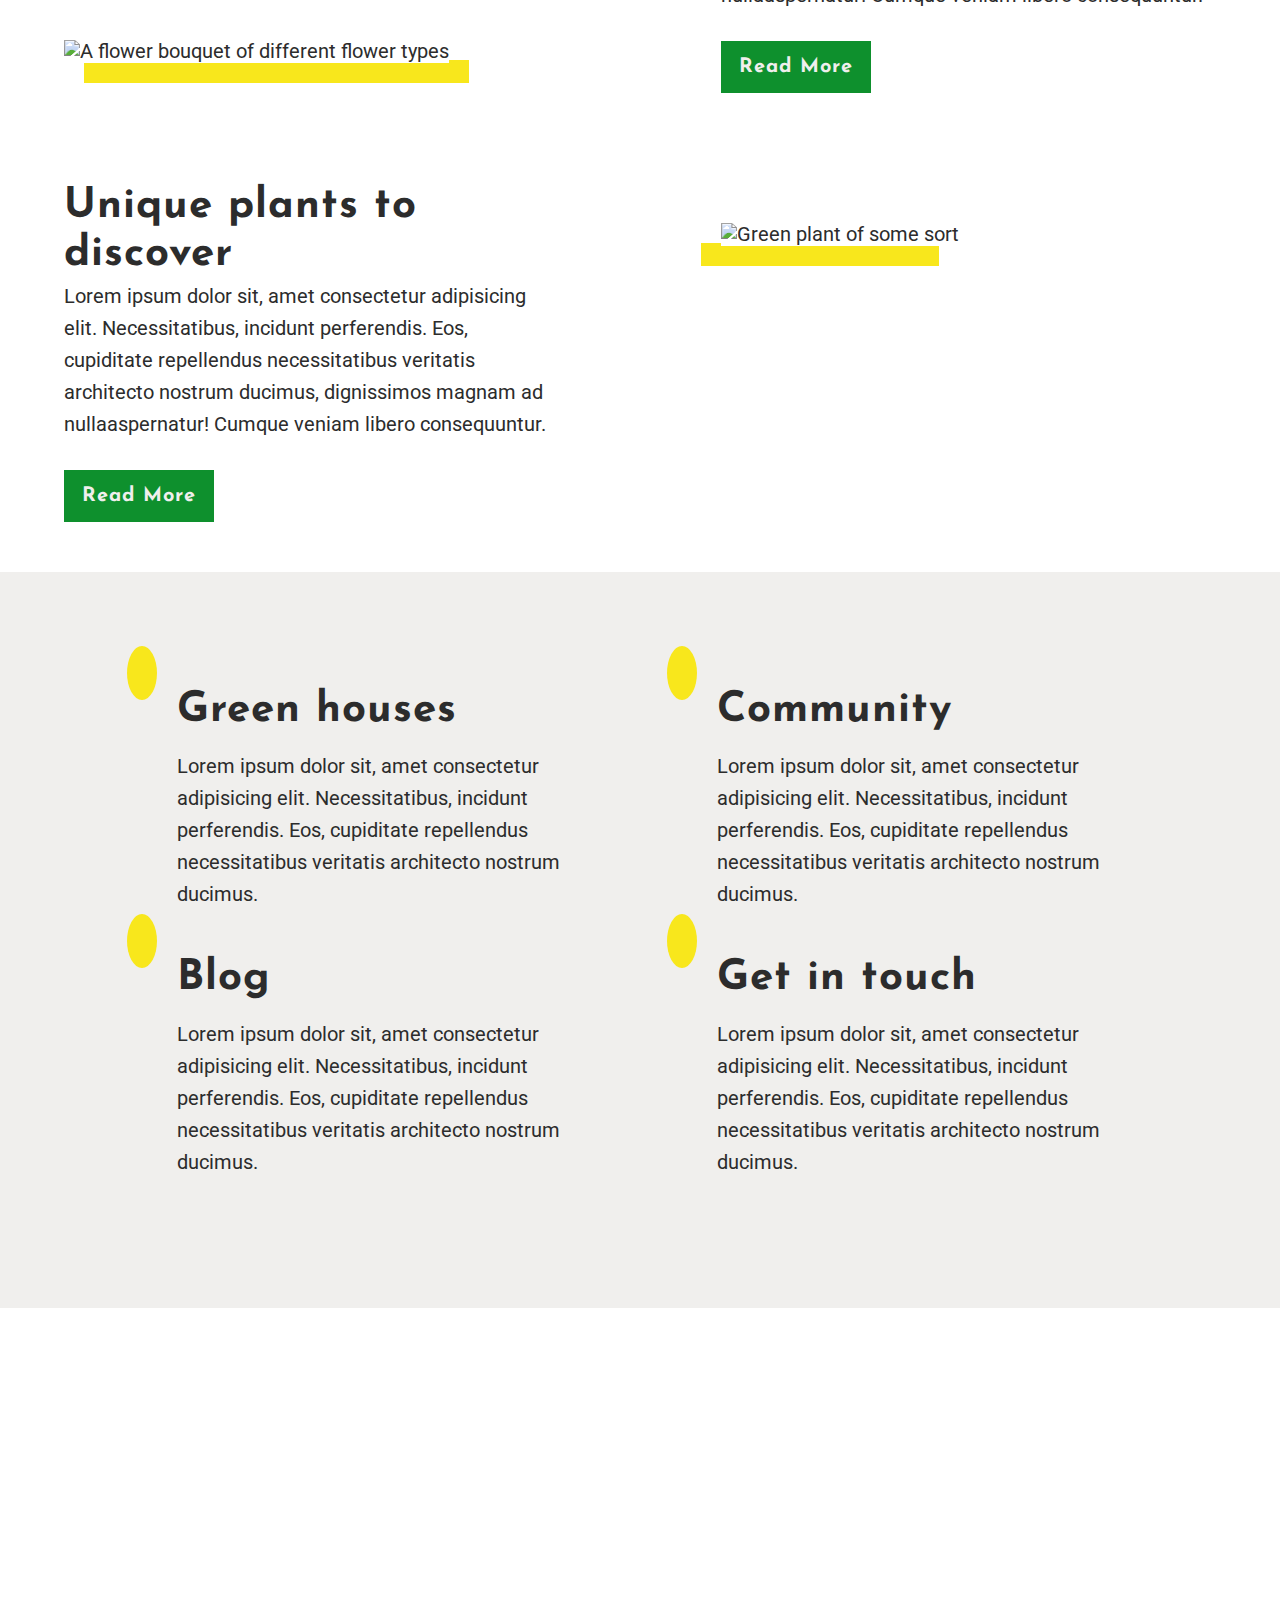
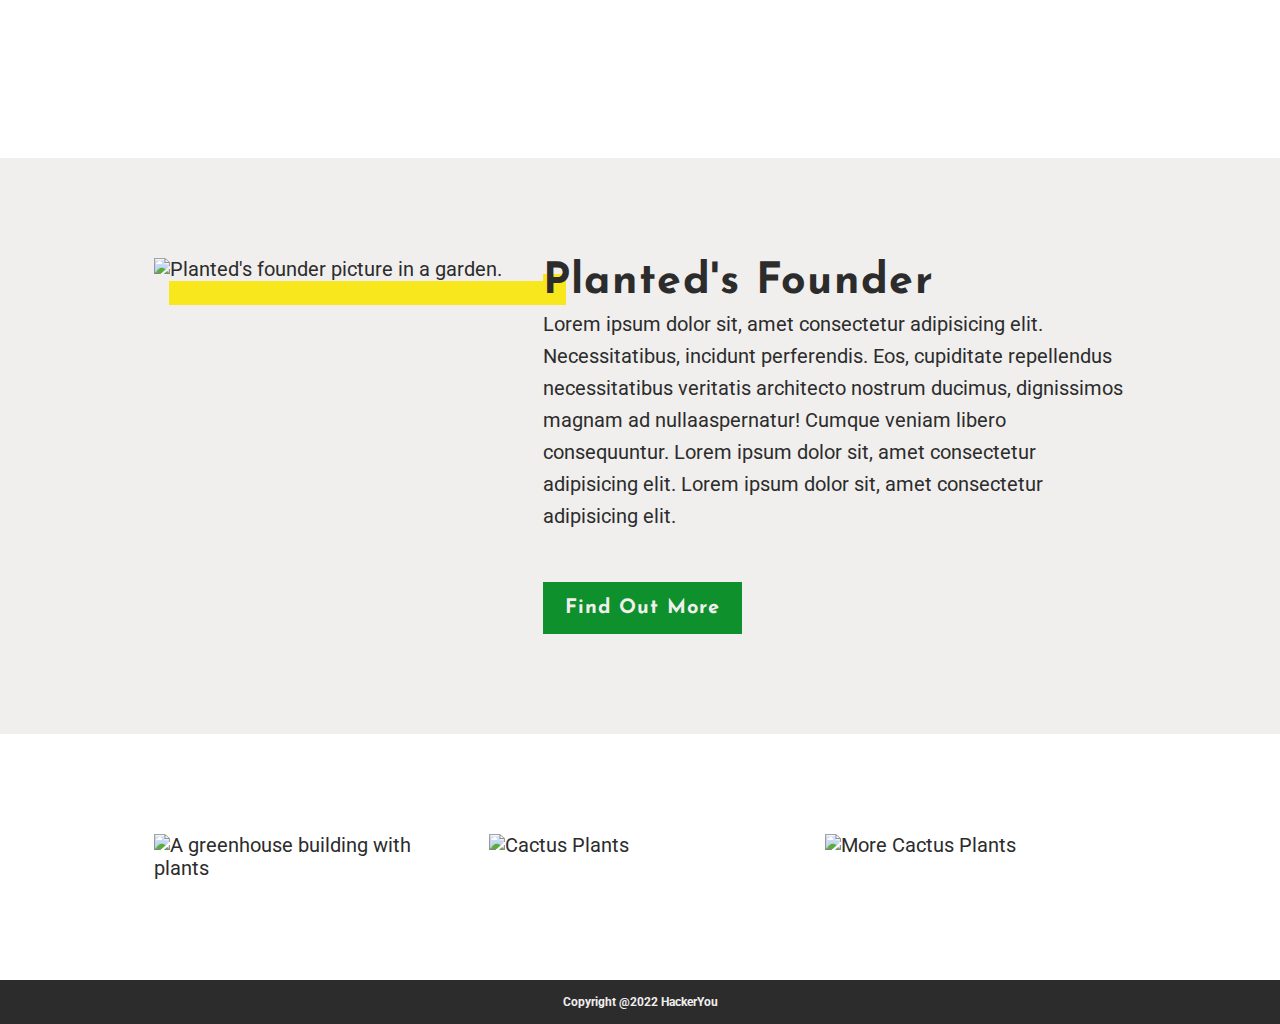
==== commit 8be2fa93: "final commit, changed the icons" ====
--- a/index.html
+++ b/index.html
@@ -57,7 +57,7 @@
         </div>
       </section>
 
-      <section class="workshop" id="workshop">
+       <section class="workshop" id="workshop">
         <div class="workshop wrapper">
           <div class="workshopImgContainer">
             <img
@@ -106,7 +106,9 @@
       <section class="icons" id="icons">
         <div class="four-icons wrapper">
           <div class="contentContainer">
-            <i class="fa-solid fa-leaf"></i>
+            <div class="icon-background">
+              <i class="fa-solid fa-leaf"></i>
+            </div>
             <div class="icon-text">
               <h5>Green houses</h5>
               <p>
@@ -117,7 +119,22 @@
             </div>
           </div>
           <div class="contentContainer">
-            <i class="fa-solid fa-file"></i>
+            <div class="icon-background">
+              <i class="fa-solid fa-people-group"></i>
+            </div>
+            <div class="icon-text">
+              <h5>Community</h5>
+              <p>
+                Lorem ipsum dolor sit, amet consectetur adipisicing elit.
+                Necessitatibus, incidunt perferendis. Eos, cupiditate
+                repellendus necessitatibus veritatis architecto nostrum ducimus.
+              </p>
+            </div>
+          </div>
+          <div class="contentContainer">
+            <div class="icon-background">
+              <i class="fa-solid fa-file"></i>
+            </div>
             <div class="icon-text">
               <h5>Blog</h5>
               <p>
@@ -128,18 +145,9 @@
             </div>
           </div>
           <div class="contentContainer">
-            <i class="fa-solid fa-people-group"></i>
-            <div class="icon-text">
-              <h5>Community</h5>
-              <p>
-                Lorem ipsum dolor sit, amet consectetur adipisicing elit.
-                Necessitatibus, incidunt perferendis. Eos, cupiditate
-                repellendus necessitatibus veritatis architecto nostrum ducimus.
-              </p>
-            </div>
-          </div>
-          <div class="contentContainer">
-            <i class="fa-solid fa-phone"></i>
+            <div class="icon-background">
+              <i class="fa-solid fa-phone"></i>
+            </div>
             <div class="icon-text">
               <h5>Get in touch</h5>
               <p>
--- a/styles/style.css
+++ b/styles/style.css
@@ -416,7 +416,7 @@
 .nav a {
   display: inline-block;
   width: 100%;
-  font-size: 1.4rem;
+  font-size: 1.2rem;
   padding: 15px 40px 10px 40px;
   text-decoration: none;
   text-align: center;
@@ -486,6 +486,7 @@
 }
 
 .workshop {
+  padding: 0px;
   display: -webkit-box;
   display: -ms-flexbox;
   display: flex;
@@ -497,7 +498,7 @@
 }
 .workshop .workshopImgContainer {
   position: relative;
-  margin-bottom: 120px;
+  margin-bottom: 80px;
 }
 .workshop .workshopImgContainer img {
   bottom: 0;
@@ -505,16 +506,19 @@
   -webkit-box-shadow: 20px 0px 0px -20px #F8E71C, 20px 20px 0px 0px #F8E71C;
           box-shadow: 20px 0px 0px -20px #F8E71C, 20px 20px 0px 0px #F8E71C;
 }
+.workshop .contentContainer {
+  padding: 40px 0 50px 0;
+}
 .workshop .workshopContent,
 .workshop .workshopImgContainer,
 .workshop .discoverContent,
 .workshop .discoverImgContainer {
-  -ms-flex-preferred-size: 40%;
-      flex-basis: 40%;
+  -ms-flex-preferred-size: 43%;
+      flex-basis: 43%;
 }
 .workshop .discoverImgContainer {
   position: relative;
-  margin-top: 150px;
+  margin-top: 80px;
 }
 .workshop .discoverImgContainer img {
   position: absolute;
@@ -538,10 +542,18 @@
 }
 .icons .four-icons .contentContainer {
   margin: 0 auto;
-  width: 40%;
-  display: -webkit-box;
-  display: -ms-flexbox;
-  display: flex;
+  width: 45%;
+  display: -webkit-box;
+  display: -ms-flexbox;
+  display: flex;
+}
+.icons .four-icons i {
+  background-color: #F8E71C;
+  padding: 15px;
+  border-radius: 50%;
+  position: relative;
+  bottom: 10px;
+  margin: 0 20px;
 }
 .icons .four-icons h5 {
   margin: 15px 0;
